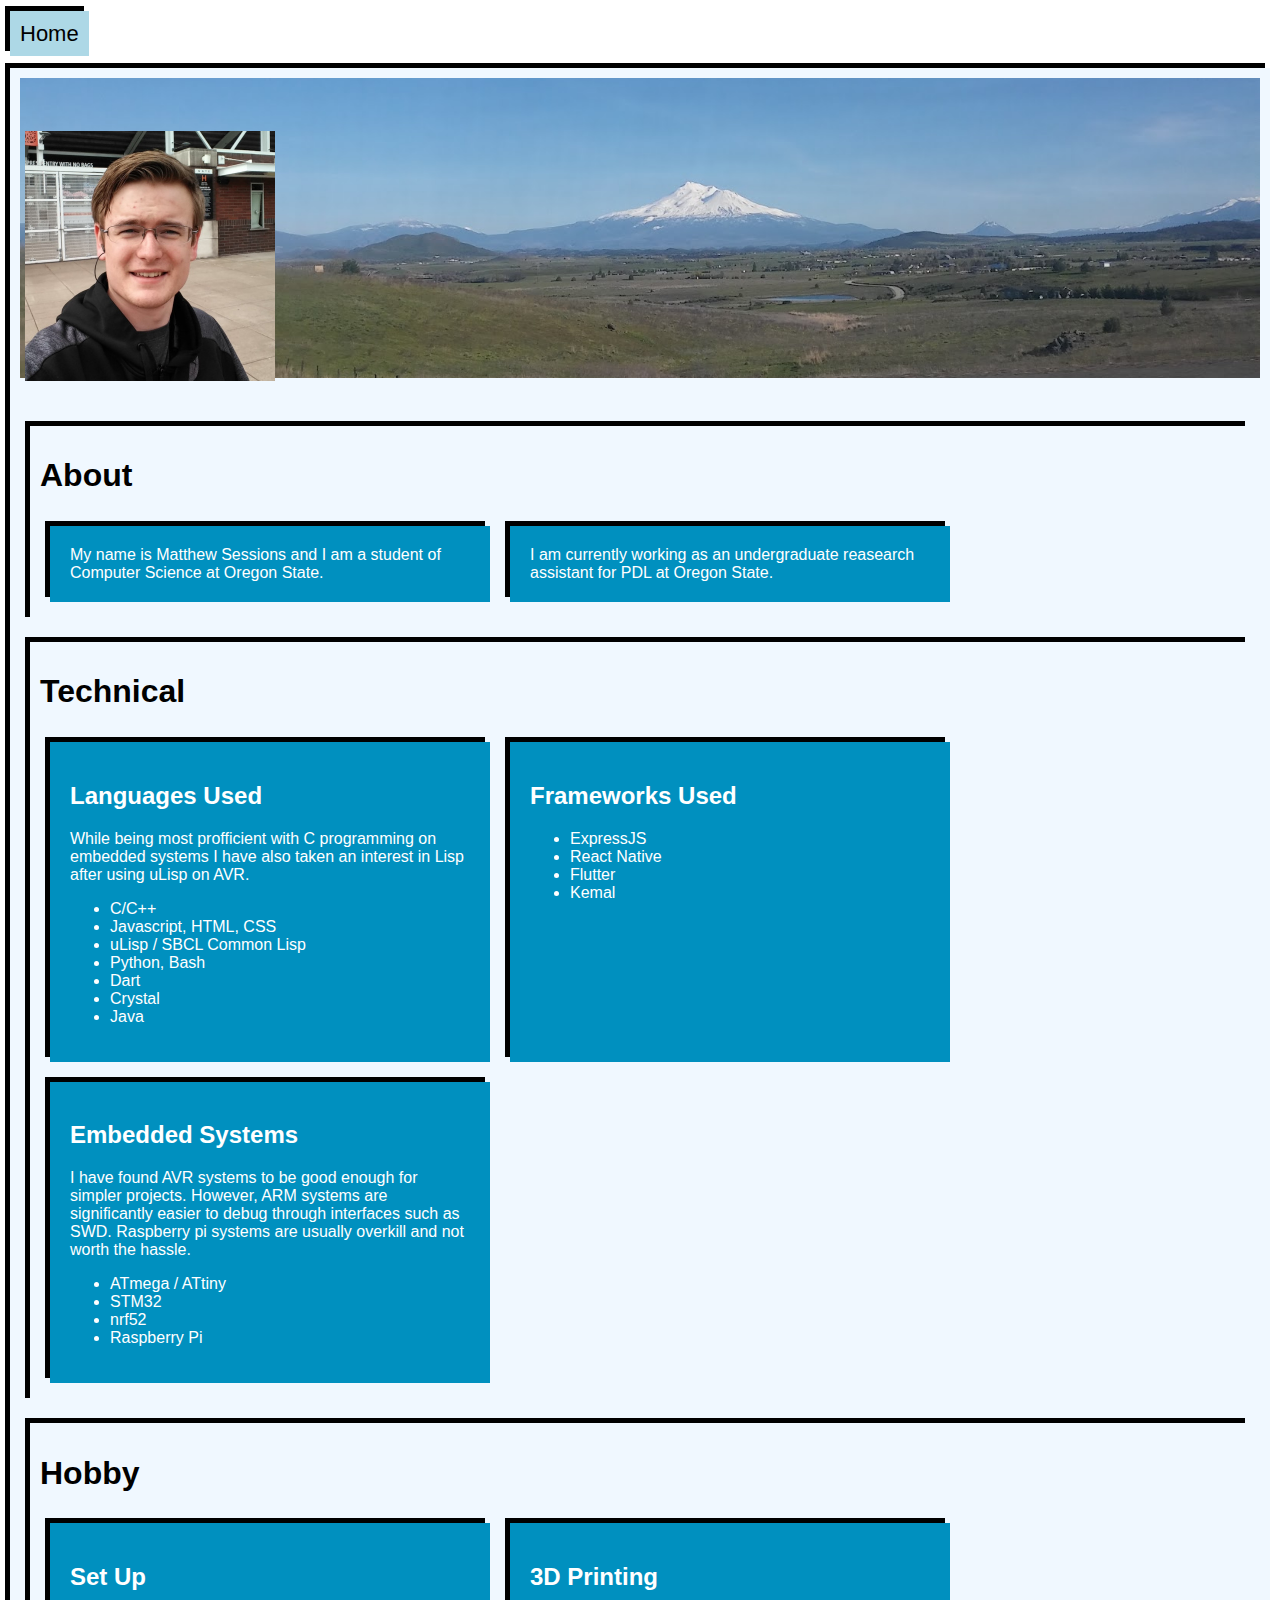
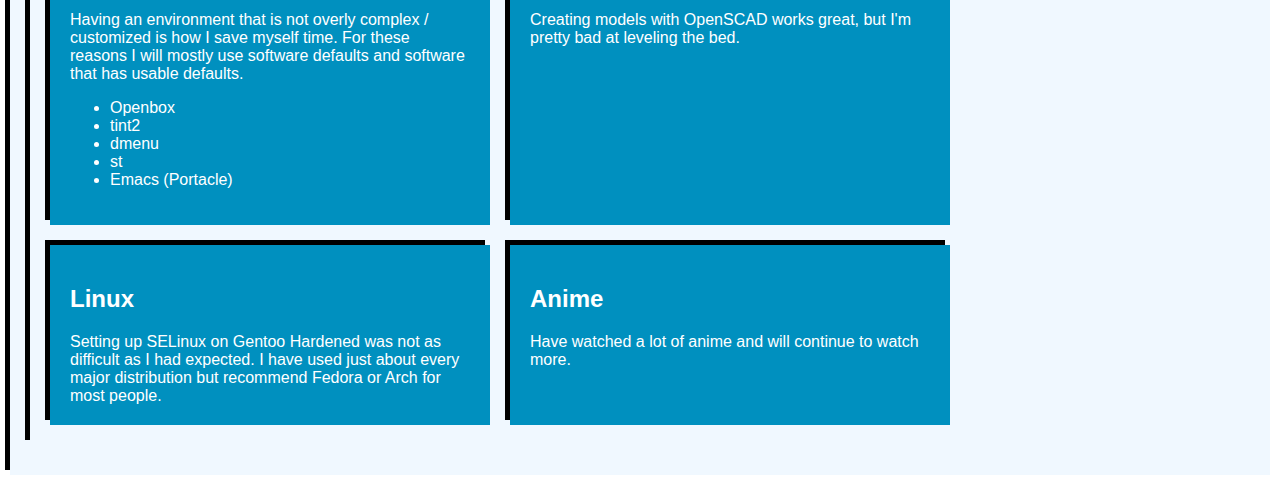
==== index.html @ 2a5531be "Update index.html" ====
<!DOCTYPE html>
<html>
   <head>
   <script src="https://code.jquery.com/jquery-3.5.1.slim.min.js"></script>
   <style src="https://stackpath.bootstrapcdn.com/bootstrap/4.5.2/css/bootstrap.min.css"></style>
   <script src="https://stackpath.bootstrapcdn.com/bootstrap/4.5.2/js/bootstrap.min.js"></script>
   <link rel="stylesheet" href="https://pro.fontawesome.com/releases/v5.10.0/css/all.css" integrity="sha384-AYmEC3Yw5cVb3ZcuHtOA93w35dYTsvhLPVnYs9eStHfGJvOvKxVfELGroGkvsg+p" crossorigin="anonymous"></link>
   <link rel="stylesheet" href="css/main_style.css"></link>

   <meta charset="utf-8"/>

   <title>About</title>
   </head>
   <div class="collapse navbar-collapse" id="navbarNav">
   <ul class="navbar-nav">
   <li class="nav-item active">
  <a class="nav-link" href="Home.html">Home</a>
  </li>
   </ul>
   </div>

   <body style="max-width: 1623px; margin: auto;"> <div class="box-holder-frame">
   <div class="row" style="padding-bottom: 1em">
   <img class="background" src="images/20170331_171154.jpg" alt="Responsive image"></img>
   <img class="overlay rounded-circle img-thumbnail" src="images/sessionm.jpg" alt="Responsive image"></img>
   </div>
   
   <div class="box-holder-frame">
   <h1> About </h1>

   <div class="box-holder">
   <div class="box">
   My name is Matthew Sessions and I am a student of Computer Science at Oregon State.
   </div>

   <div class="box">
   I am currently working as an undergraduate reasearch assistant for PDL at Oregon State.
   </div>
   </div>
   </div>

   <div class="box-holder-frame">
   <h1> Technical </h1>
   <div class="box-holder">

   <div class="box">
  <h2>Languages Used</h2>
  <div>
   While being most profficient with C programming on embedded systems I have also taken
   an interest in Lisp after using uLisp on AVR.
   <ul>
   <li>C/C++</li>
   <li>Javascript, HTML, CSS</li>
   <li>uLisp / SBCL Common Lisp</li>
   <li>Python, Bash</li>
   <li>Dart</li>
   <li>Crystal</li>
   <li>Java</li>
   </ul>
   </div>
  </div>

   <div class="box">
  <h2>Frameworks Used</h2>
  <ul>
   <li>ExpressJS</li>
   <li>React Native</li>
   <li>Flutter</li>
   <li>Kemal</li>
   </ul>
  </div>

   <div class="box">
  <h2>Embedded Systems</h2>
  <div>
   I have found AVR systems to be good enough for
   simpler projects. However, ARM systems are
   significantly easier to debug through interfaces
   such as SWD. Raspberry pi systems are usually overkill
   and not worth the hassle.
   <ul>
   <li> ATmega / ATtiny </li>
   <li> STM32 </li>
   <li> nrf52 </li>
   <li> Raspberry Pi </li>
   </ul>
   </div>
  </div>
   
   </div>
   </div>

   <div class="box-holder-frame">
   <h1> Hobby </h1>
   <div class="box-holder">

   <div class="box">
  <h2>Set Up</h2>
  <div>
   Having an environment that is not overly complex / customized is
   how I save myself time. For these reasons I will mostly use
   software defaults and software that has usable defaults.
   <ul>
   <li>Openbox</li>
   <li>tint2</li>
   <li>dmenu</li>
   <li>st</li>
   <li>Emacs (Portacle) </li>
   </ul>
   </div>
  </div>

   <div class="box">
  <h2>3D Printing</h2>
  <div> Creating models with OpenSCAD works great, but I&#39;m pretty bad at leveling the bed. </div>
  </div>

   <div class="box">
  <h2>Linux</h2>
  <div> Setting up SELinux on Gentoo Hardened was not as difficult as I had expected. I have used just about every major distribution but recommend Fedora or Arch for most people. </div>
  </div>

   <div class="box">
  <h2>Anime</h2>
  <div> Have watched a lot of anime and will continue to watch more. </div>
  </div>
   
   </div>
   </div>
   </div> </body>
   </html>
---- css/main_style.css ----
body{
    font-family: 'Roboto', sans-serif;
    font-weight: 300;
    min-width: 650px;
    margin: 30px;
}
.background {
  max-height: 300px;
  width: 100%;
  object-fit: cover;
}
.overlay {
  position: relative;
  max-height: 250px;
  top: -290px;
  left: 5px;
  margin-bottom: -275px;
}
.nav-item {
  cursor: pointer;
}
.box-holder {
    display: flex;
    flex-direction: row;
    flex-wrap: wrap;
}
.box-holder-frame {
    background-color: aliceblue;
    box-shadow: -5px -5px black;
    margin: 10px;
    margin-bottom: 20px;
    padding: 10px;
}
.box {
    width: 400px;
    background-color: #0090bf;
    color: white;
    font-weight: 400;
    padding: 20px;
    margin: 10px;
    box-shadow: -5px -5px black;
}
.navbar-nav {
    list-style: none;
    padding: 5px;
    margin-left: 5px;
}
.nav-link {
    background-color: lightblue;
    box-shadow: -5px -5px black;
    color: black;
    text-decoration: none;
    height: 100px;
    padding: 10px;
    font-size: 22px;
}
.nav-item {
}
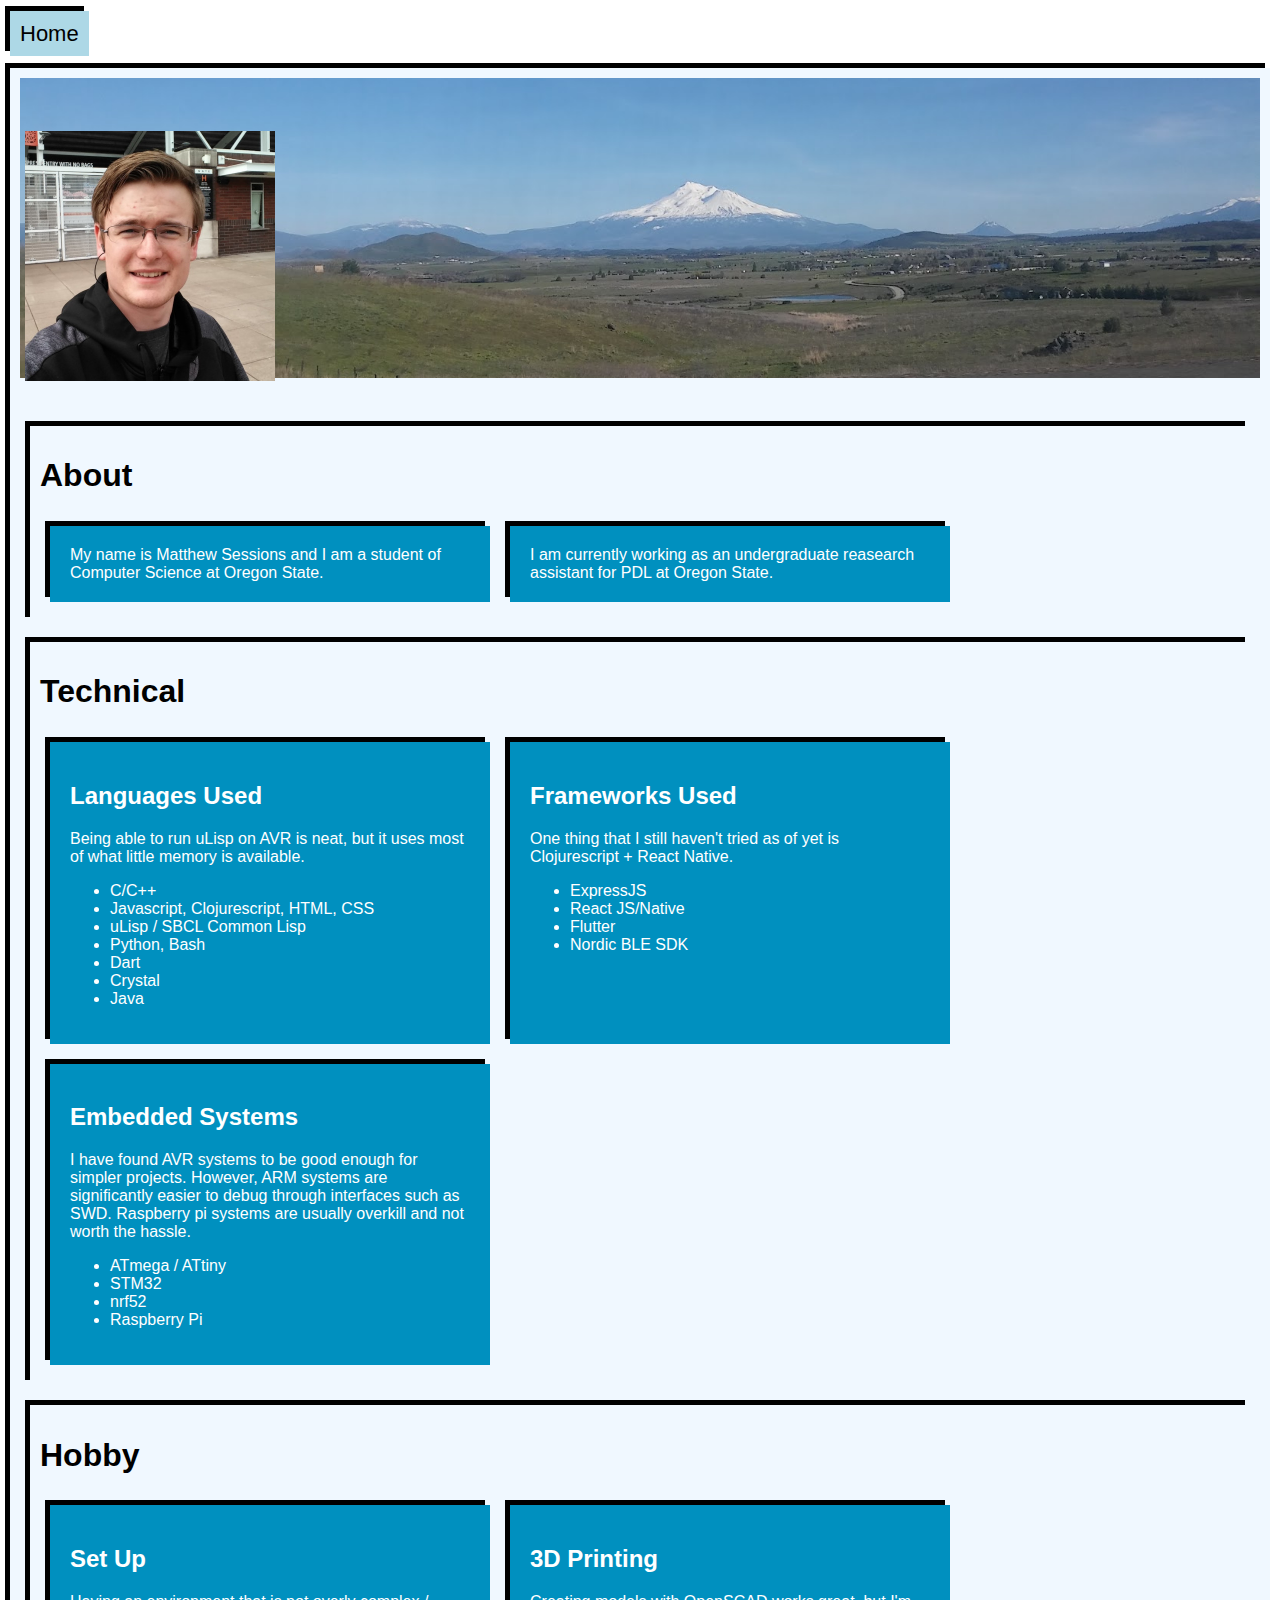
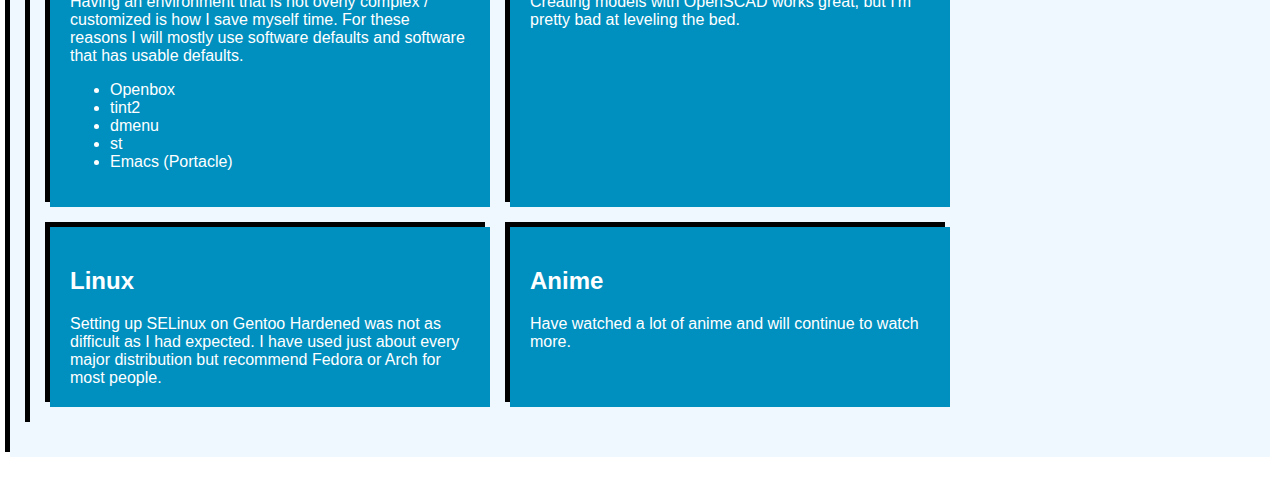
==== commit 8b85e711: "Update index.html" ====
--- a/index.html
+++ b/index.html
@@ -46,11 +46,10 @@
    <div class="box">
   <h2>Languages Used</h2>
   <div>
-   While being most profficient with C programming on embedded systems I have also taken
-   an interest in Lisp after using uLisp on AVR.
+   Being able to run uLisp on AVR is neat, but it uses most of what little memory is available.
    <ul>
    <li>C/C++</li>
-   <li>Javascript, HTML, CSS</li>
+   <li>Javascript, Clojurescript, HTML, CSS</li>
    <li>uLisp / SBCL Common Lisp</li>
    <li>Python, Bash</li>
    <li>Dart</li>
@@ -62,12 +61,15 @@
 
    <div class="box">
   <h2>Frameworks Used</h2>
-  <ul>
+   <div>
+   One thing that I still haven't tried as of yet is Clojurescript + React Native.
+   <ul>
    <li>ExpressJS</li>
-   <li>React Native</li>
+   <li>React JS/Native</li>
    <li>Flutter</li>
-   <li>Kemal</li>
+   <li>Nordic BLE SDK</li>
    </ul>
+   </div>
   </div>
 
    <div class="box">
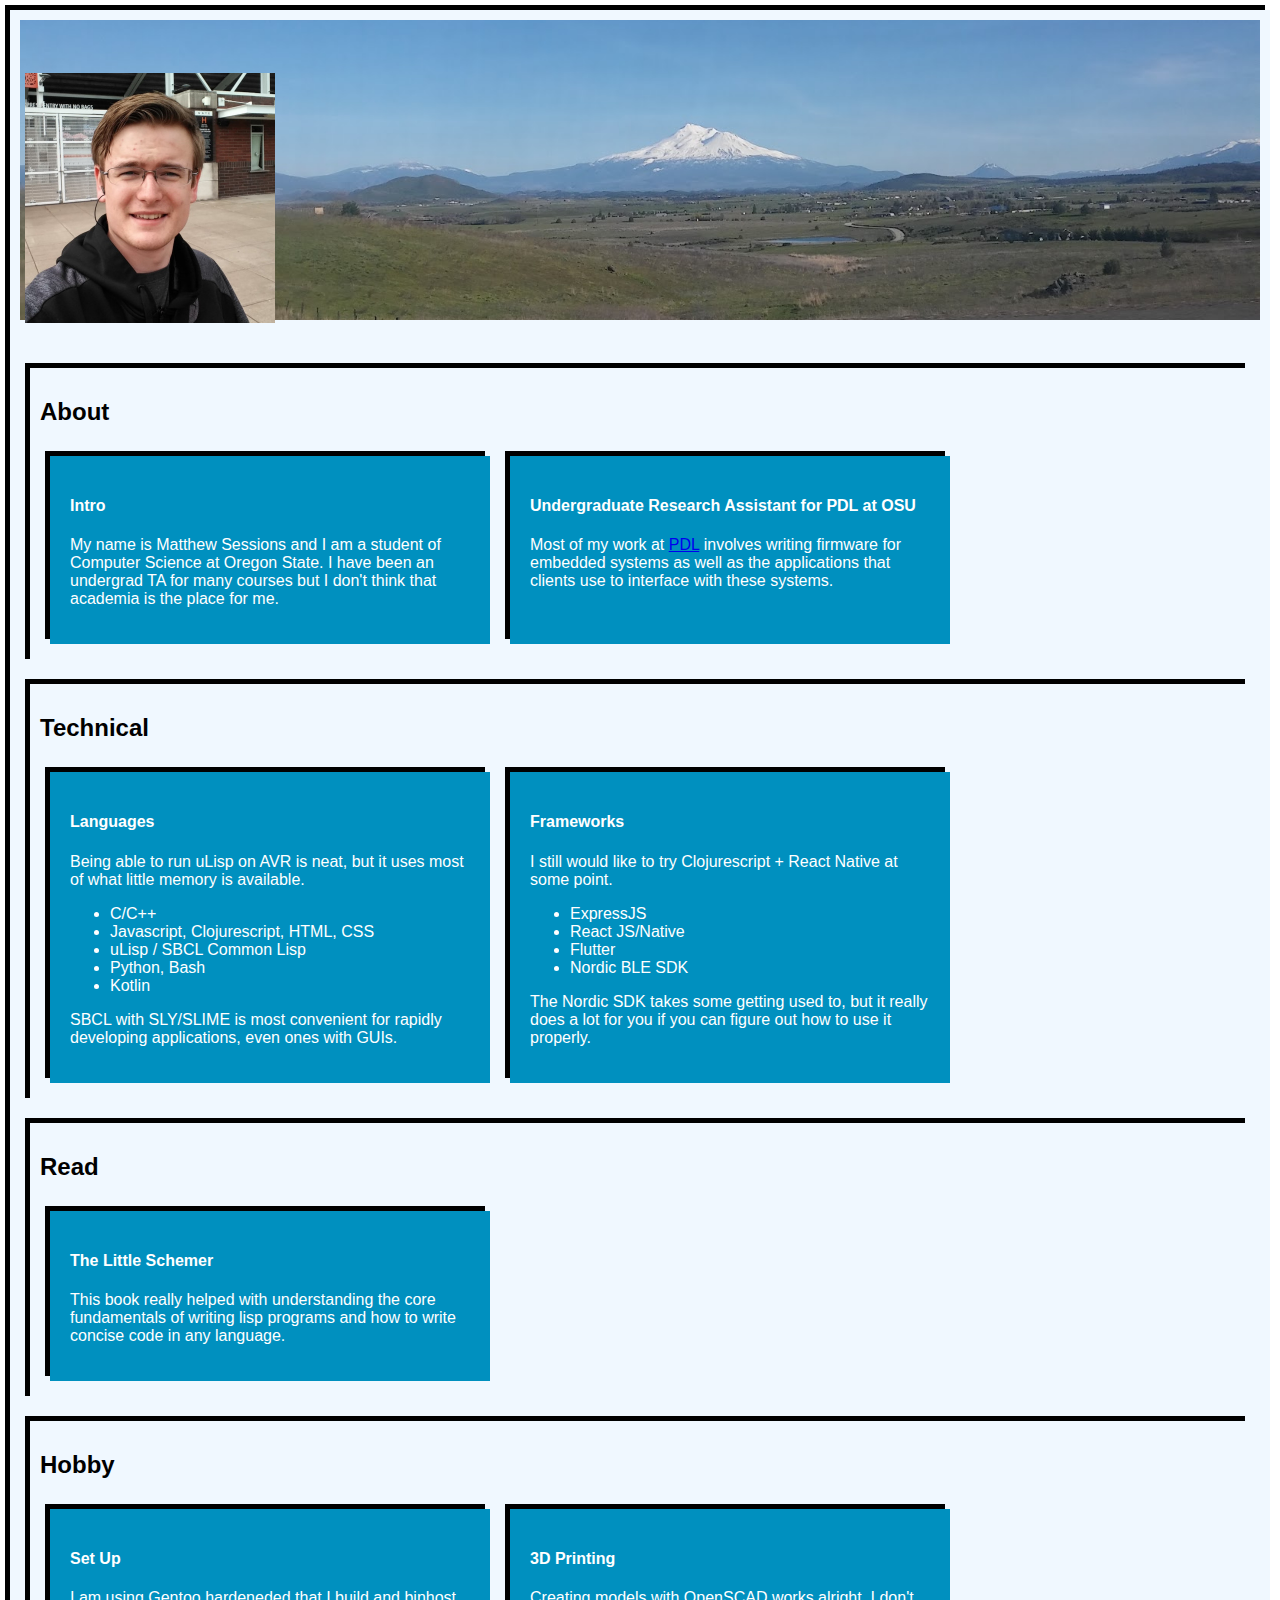
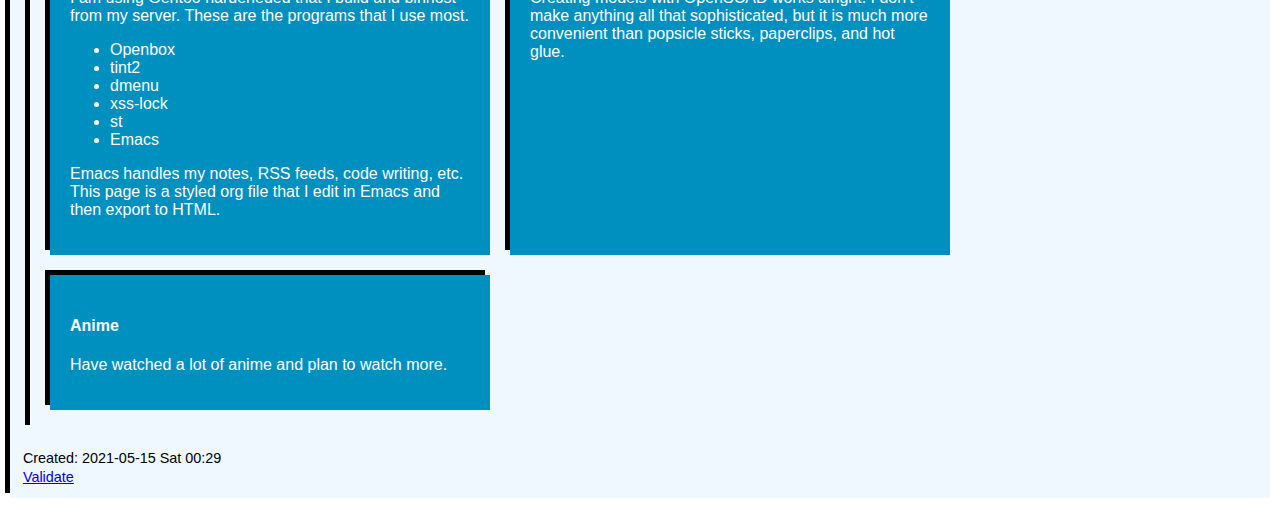
==== commit 792054d6: "port to org-mode" ====
--- a/index.html
+++ b/index.html
@@ -1,133 +1,405 @@
-<!DOCTYPE html>
-<html>
-   <head>
-   <script src="https://code.jquery.com/jquery-3.5.1.slim.min.js"></script>
-   <style src="https://stackpath.bootstrapcdn.com/bootstrap/4.5.2/css/bootstrap.min.css"></style>
-   <script src="https://stackpath.bootstrapcdn.com/bootstrap/4.5.2/js/bootstrap.min.js"></script>
-   <link rel="stylesheet" href="https://pro.fontawesome.com/releases/v5.10.0/css/all.css" integrity="sha384-AYmEC3Yw5cVb3ZcuHtOA93w35dYTsvhLPVnYs9eStHfGJvOvKxVfELGroGkvsg+p" crossorigin="anonymous"></link>
-   <link rel="stylesheet" href="css/main_style.css"></link>
-
-   <meta charset="utf-8"/>
-
-   <title>About</title>
-   </head>
-   <div class="collapse navbar-collapse" id="navbarNav">
-   <ul class="navbar-nav">
-   <li class="nav-item active">
-  <a class="nav-link" href="Home.html">Home</a>
-  </li>
-   </ul>
-   </div>
-
-   <body style="max-width: 1623px; margin: auto;"> <div class="box-holder-frame">
+<?xml version="1.0" encoding="utf-8"?>
+<!DOCTYPE html PUBLIC "-//W3C//DTD XHTML 1.0 Strict//EN"
+"http://www.w3.org/TR/xhtml1/DTD/xhtml1-strict.dtd">
+<html xmlns="http://www.w3.org/1999/xhtml" lang="en" xml:lang="en">
+<head>
+<!-- 2021-05-15 Sat 00:29 -->
+<meta http-equiv="Content-Type" content="text/html;charset=utf-8" />
+<meta name="viewport" content="width=device-width, initial-scale=1" />
+<title>&lrm;</title>
+<meta name="generator" content="Org mode" />
+<style type="text/css">
+ <!--/*--><![CDATA[/*><!--*/
+  .title  { text-align: center;
+             margin-bottom: .2em; }
+  .subtitle { text-align: center;
+              font-size: medium;
+              font-weight: bold;
+              margin-top:0; }
+  .todo   { font-family: monospace; color: red; }
+  .done   { font-family: monospace; color: green; }
+  .priority { font-family: monospace; color: orange; }
+  .tag    { background-color: #eee; font-family: monospace;
+            padding: 2px; font-size: 80%; font-weight: normal; }
+  .timestamp { color: #bebebe; }
+  .timestamp-kwd { color: #5f9ea0; }
+  .org-right  { margin-left: auto; margin-right: 0px;  text-align: right; }
+  .org-left   { margin-left: 0px;  margin-right: auto; text-align: left; }
+  .org-center { margin-left: auto; margin-right: auto; text-align: center; }
+  .underline { text-decoration: underline; }
+  #postamble p, #preamble p { font-size: 90%; margin: .2em; }
+  p.verse { margin-left: 3%; }
+  pre {
+    border: 1px solid #ccc;
+    box-shadow: 3px 3px 3px #eee;
+    padding: 8pt;
+    font-family: monospace;
+    overflow: auto;
+    margin: 1.2em;
+  }
+  pre.src {
+    position: relative;
+    overflow: visible;
+    padding-top: 1.2em;
+  }
+  pre.src:before {
+    display: none;
+    position: absolute;
+    background-color: white;
+    top: -10px;
+    right: 10px;
+    padding: 3px;
+    border: 1px solid black;
+  }
+  pre.src:hover:before { display: inline;}
+  /* Languages per Org manual */
+  pre.src-asymptote:before { content: 'Asymptote'; }
+  pre.src-awk:before { content: 'Awk'; }
+  pre.src-C:before { content: 'C'; }
+  /* pre.src-C++ doesn't work in CSS */
+  pre.src-clojure:before { content: 'Clojure'; }
+  pre.src-css:before { content: 'CSS'; }
+  pre.src-D:before { content: 'D'; }
+  pre.src-ditaa:before { content: 'ditaa'; }
+  pre.src-dot:before { content: 'Graphviz'; }
+  pre.src-calc:before { content: 'Emacs Calc'; }
+  pre.src-emacs-lisp:before { content: 'Emacs Lisp'; }
+  pre.src-fortran:before { content: 'Fortran'; }
+  pre.src-gnuplot:before { content: 'gnuplot'; }
+  pre.src-haskell:before { content: 'Haskell'; }
+  pre.src-hledger:before { content: 'hledger'; }
+  pre.src-java:before { content: 'Java'; }
+  pre.src-js:before { content: 'Javascript'; }
+  pre.src-latex:before { content: 'LaTeX'; }
+  pre.src-ledger:before { content: 'Ledger'; }
+  pre.src-lisp:before { content: 'Lisp'; }
+  pre.src-lilypond:before { content: 'Lilypond'; }
+  pre.src-lua:before { content: 'Lua'; }
+  pre.src-matlab:before { content: 'MATLAB'; }
+  pre.src-mscgen:before { content: 'Mscgen'; }
+  pre.src-ocaml:before { content: 'Objective Caml'; }
+  pre.src-octave:before { content: 'Octave'; }
+  pre.src-org:before { content: 'Org mode'; }
+  pre.src-oz:before { content: 'OZ'; }
+  pre.src-plantuml:before { content: 'Plantuml'; }
+  pre.src-processing:before { content: 'Processing.js'; }
+  pre.src-python:before { content: 'Python'; }
+  pre.src-R:before { content: 'R'; }
+  pre.src-ruby:before { content: 'Ruby'; }
+  pre.src-sass:before { content: 'Sass'; }
+  pre.src-scheme:before { content: 'Scheme'; }
+  pre.src-screen:before { content: 'Gnu Screen'; }
+  pre.src-sed:before { content: 'Sed'; }
+  pre.src-sh:before { content: 'shell'; }
+  pre.src-sql:before { content: 'SQL'; }
+  pre.src-sqlite:before { content: 'SQLite'; }
+  /* additional languages in org.el's org-babel-load-languages alist */
+  pre.src-forth:before { content: 'Forth'; }
+  pre.src-io:before { content: 'IO'; }
+  pre.src-J:before { content: 'J'; }
+  pre.src-makefile:before { content: 'Makefile'; }
+  pre.src-maxima:before { content: 'Maxima'; }
+  pre.src-perl:before { content: 'Perl'; }
+  pre.src-picolisp:before { content: 'Pico Lisp'; }
+  pre.src-scala:before { content: 'Scala'; }
+  pre.src-shell:before { content: 'Shell Script'; }
+  pre.src-ebnf2ps:before { content: 'ebfn2ps'; }
+  /* additional language identifiers per "defun org-babel-execute"
+       in ob-*.el */
+  pre.src-cpp:before  { content: 'C++'; }
+  pre.src-abc:before  { content: 'ABC'; }
+  pre.src-coq:before  { content: 'Coq'; }
+  pre.src-groovy:before  { content: 'Groovy'; }
+  /* additional language identifiers from org-babel-shell-names in
+     ob-shell.el: ob-shell is the only babel language using a lambda to put
+     the execution function name together. */
+  pre.src-bash:before  { content: 'bash'; }
+  pre.src-csh:before  { content: 'csh'; }
+  pre.src-ash:before  { content: 'ash'; }
+  pre.src-dash:before  { content: 'dash'; }
+  pre.src-ksh:before  { content: 'ksh'; }
+  pre.src-mksh:before  { content: 'mksh'; }
+  pre.src-posh:before  { content: 'posh'; }
+  /* Additional Emacs modes also supported by the LaTeX listings package */
+  pre.src-ada:before { content: 'Ada'; }
+  pre.src-asm:before { content: 'Assembler'; }
+  pre.src-caml:before { content: 'Caml'; }
+  pre.src-delphi:before { content: 'Delphi'; }
+  pre.src-html:before { content: 'HTML'; }
+  pre.src-idl:before { content: 'IDL'; }
+  pre.src-mercury:before { content: 'Mercury'; }
+  pre.src-metapost:before { content: 'MetaPost'; }
+  pre.src-modula-2:before { content: 'Modula-2'; }
+  pre.src-pascal:before { content: 'Pascal'; }
+  pre.src-ps:before { content: 'PostScript'; }
+  pre.src-prolog:before { content: 'Prolog'; }
+  pre.src-simula:before { content: 'Simula'; }
+  pre.src-tcl:before { content: 'tcl'; }
+  pre.src-tex:before { content: 'TeX'; }
+  pre.src-plain-tex:before { content: 'Plain TeX'; }
+  pre.src-verilog:before { content: 'Verilog'; }
+  pre.src-vhdl:before { content: 'VHDL'; }
+  pre.src-xml:before { content: 'XML'; }
+  pre.src-nxml:before { content: 'XML'; }
+  /* add a generic configuration mode; LaTeX export needs an additional
+     (add-to-list 'org-latex-listings-langs '(conf " ")) in .emacs */
+  pre.src-conf:before { content: 'Configuration File'; }
+
+  table { border-collapse:collapse; }
+  caption.t-above { caption-side: top; }
+  caption.t-bottom { caption-side: bottom; }
+  td, th { vertical-align:top;  }
+  th.org-right  { text-align: center;  }
+  th.org-left   { text-align: center;   }
+  th.org-center { text-align: center; }
+  td.org-right  { text-align: right;  }
+  td.org-left   { text-align: left;   }
+  td.org-center { text-align: center; }
+  dt { font-weight: bold; }
+  .footpara { display: inline; }
+  .footdef  { margin-bottom: 1em; }
+  .figure { padding: 1em; }
+  .figure p { text-align: center; }
+  .equation-container {
+    display: table;
+    text-align: center;
+    width: 100%;
+  }
+  .equation {
+    vertical-align: middle;
+  }
+  .equation-label {
+    display: table-cell;
+    text-align: right;
+    vertical-align: middle;
+  }
+  .inlinetask {
+    padding: 10px;
+    border: 2px solid gray;
+    margin: 10px;
+    background: #ffffcc;
+  }
+  #org-div-home-and-up
+   { text-align: right; font-size: 70%; white-space: nowrap; }
+  textarea { overflow-x: auto; }
+  .linenr { font-size: smaller }
+  .code-highlighted { background-color: #ffff00; }
+  .org-info-js_info-navigation { border-style: none; }
+  #org-info-js_console-label
+    { font-size: 10px; font-weight: bold; white-space: nowrap; }
+  .org-info-js_search-highlight
+    { background-color: #ffff00; color: #000000; font-weight: bold; }
+  .org-svg { width: 90%; }
+  /*]]>*/-->
+</style>
+<link rel="stylesheet" type="text/css" href="css/main_style.css" />
+<script type="text/javascript">
+/*
+@licstart  The following is the entire license notice for the
+JavaScript code in this tag.
+
+Copyright (C) 2012-2020 Free Software Foundation, Inc.
+
+The JavaScript code in this tag is free software: you can
+redistribute it and/or modify it under the terms of the GNU
+General Public License (GNU GPL) as published by the Free Software
+Foundation, either version 3 of the License, or (at your option)
+any later version.  The code is distributed WITHOUT ANY WARRANTY;
+without even the implied warranty of MERCHANTABILITY or FITNESS
+FOR A PARTICULAR PURPOSE.  See the GNU GPL for more details.
+
+As additional permission under GNU GPL version 3 section 7, you
+may distribute non-source (e.g., minimized or compacted) forms of
+that code without the copy of the GNU GPL normally required by
+section 4, provided you include this license notice and a URL
+through which recipients can access the Corresponding Source.
+
+
+@licend  The above is the entire license notice
+for the JavaScript code in this tag.
+*/
+<!--/*--><![CDATA[/*><!--*/
+ function CodeHighlightOn(elem, id)
+ {
+   var target = document.getElementById(id);
+   if(null != target) {
+     elem.cacheClassElem = elem.className;
+     elem.cacheClassTarget = target.className;
+     target.className = "code-highlighted";
+     elem.className   = "code-highlighted";
+   }
+ }
+ function CodeHighlightOff(elem, id)
+ {
+   var target = document.getElementById(id);
+   if(elem.cacheClassElem)
+     elem.className = elem.cacheClassElem;
+   if(elem.cacheClassTarget)
+     target.className = elem.cacheClassTarget;
+ }
+/*]]>*///-->
+</script>
+</head>
+<body>
+<div id="content">
+<div class="outline-2">
+   <body style="max-width: 1500px; margin: auto;"> <div class="box-holder-frame">
    <div class="row" style="padding-bottom: 1em">
    <img class="background" src="images/20170331_171154.jpg" alt="Responsive image"></img>
    <img class="overlay rounded-circle img-thumbnail" src="images/sessionm.jpg" alt="Responsive image"></img>
    </div>
-   
-   <div class="box-holder-frame">
-   <h1> About </h1>
-
-   <div class="box-holder">
-   <div class="box">
-   My name is Matthew Sessions and I am a student of Computer Science at Oregon State.
-   </div>
-
-   <div class="box">
-   I am currently working as an undergraduate reasearch assistant for PDL at Oregon State.
-   </div>
-   </div>
-   </div>
-
-   <div class="box-holder-frame">
-   <h1> Technical </h1>
-   <div class="box-holder">
-
-   <div class="box">
-  <h2>Languages Used</h2>
-  <div>
-   Being able to run uLisp on AVR is neat, but it uses most of what little memory is available.
-   <ul>
-   <li>C/C++</li>
-   <li>Javascript, Clojurescript, HTML, CSS</li>
-   <li>uLisp / SBCL Common Lisp</li>
-   <li>Python, Bash</li>
-   <li>Dart</li>
-   <li>Crystal</li>
-   <li>Java</li>
-   </ul>
-   </div>
-  </div>
-
-   <div class="box">
-  <h2>Frameworks Used</h2>
-   <div>
-   One thing that I still haven't tried as of yet is Clojurescript + React Native.
-   <ul>
-   <li>ExpressJS</li>
-   <li>React JS/Native</li>
-   <li>Flutter</li>
-   <li>Nordic BLE SDK</li>
-   </ul>
-   </div>
-  </div>
-
-   <div class="box">
-  <h2>Embedded Systems</h2>
-  <div>
-   I have found AVR systems to be good enough for
-   simpler projects. However, ARM systems are
-   significantly easier to debug through interfaces
-   such as SWD. Raspberry pi systems are usually overkill
-   and not worth the hassle.
-   <ul>
-   <li> ATmega / ATtiny </li>
-   <li> STM32 </li>
-   <li> nrf52 </li>
-   <li> Raspberry Pi </li>
-   </ul>
-   </div>
-  </div>
-   
-   </div>
-   </div>
-
-   <div class="box-holder-frame">
-   <h1> Hobby </h1>
-   <div class="box-holder">
-
-   <div class="box">
-  <h2>Set Up</h2>
-  <div>
-   Having an environment that is not overly complex / customized is
-   how I save myself time. For these reasons I will mostly use
-   software defaults and software that has usable defaults.
-   <ul>
-   <li>Openbox</li>
-   <li>tint2</li>
-   <li>dmenu</li>
-   <li>st</li>
-   <li>Emacs (Portacle) </li>
-   </ul>
-   </div>
-  </div>
-
-   <div class="box">
-  <h2>3D Printing</h2>
-  <div> Creating models with OpenSCAD works great, but I&#39;m pretty bad at leveling the bed. </div>
-  </div>
-
-   <div class="box">
-  <h2>Linux</h2>
-  <div> Setting up SELinux on Gentoo Hardened was not as difficult as I had expected. I have used just about every major distribution but recommend Fedora or Arch for most people. </div>
-  </div>
-
-   <div class="box">
-  <h2>Anime</h2>
-  <div> Have watched a lot of anime and will continue to watch more. </div>
-  </div>
-   
-   </div>
-   </div>
-   </div> </body>
-   </html>
+
+<div id="outline-container-org14adf29" class="outline-2">
+<h2 id="org14adf29">About</h2>
+<div class="outline-text-2" id="text-org14adf29">
+</div>
+<div id="outline-container-org7e754fe" class="outline-3">
+<h3 id="org7e754fe"></h3>
+<div class="outline-text-3" id="text-org7e754fe">
+</div>
+<div id="outline-container-org90626c8" class="outline-4">
+<h4 id="org90626c8">Intro</h4>
+<div class="outline-text-4" id="text-org90626c8">
+<p>
+My name is Matthew Sessions and I am a student of Computer Science at Oregon State. I have
+been an undergrad TA for many courses but I don't think that academia is the place for me.
+</p>
+</div>
+</div>
+
+<div id="outline-container-org5448165" class="outline-4">
+<h4 id="org5448165">Undergraduate Research Assistant for PDL at OSU</h4>
+<div class="outline-text-4" id="text-org5448165">
+<p>
+Most of my work at <a href="https://research.engr.oregonstate.edu/protodevlab/prototype-development-laboratory">PDL</a> involves writing firmware for embedded systems as well as the 
+applications that clients use to interface with these systems.
+</p>
+</div>
+</div>
+</div>
+</div>
+
+<div id="outline-container-orgc014fa4" class="outline-2">
+<h2 id="orgc014fa4">Technical</h2>
+<div class="outline-text-2" id="text-orgc014fa4">
+</div>
+<div id="outline-container-orgdc207ca" class="outline-3">
+<h3 id="orgdc207ca"></h3>
+<div class="outline-text-3" id="text-orgdc207ca">
+</div>
+<div id="outline-container-orgaf75514" class="outline-4">
+<h4 id="orgaf75514">Languages</h4>
+<div class="outline-text-4" id="text-orgaf75514">
+<p>
+Being able to run uLisp on AVR is neat, but it uses most of what little memory is available.
+</p>
+<ul class="org-ul">
+<li>C/C++</li>
+<li>Javascript, Clojurescript, HTML, CSS</li>
+<li>uLisp / SBCL Common Lisp</li>
+<li>Python, Bash</li>
+<li>Kotlin</li>
+</ul>
+<p>
+SBCL with SLY/SLIME is most convenient for rapidly developing applications, even ones with GUIs.
+</p>
+</div>
+</div>
+
+<div id="outline-container-org323cd68" class="outline-4">
+<h4 id="org323cd68">Frameworks</h4>
+<div class="outline-text-4" id="text-org323cd68">
+<p>
+I still would like to try Clojurescript + React Native at some point.
+</p>
+<ul class="org-ul">
+<li>ExpressJS</li>
+<li>React JS/Native</li>
+<li>Flutter</li>
+<li>Nordic BLE SDK</li>
+</ul>
+<p>
+The Nordic SDK takes some getting used to, but it really does a lot for you if you can
+figure out how to use it properly.
+</p>
+</div>
+</div>
+</div>
+</div>
+
+<div id="outline-container-org2071b8a" class="outline-2">
+<h2 id="org2071b8a">Read</h2>
+<div class="outline-text-2" id="text-org2071b8a">
+</div>
+<div id="outline-container-org8a44ef0" class="outline-3">
+<h3 id="org8a44ef0"></h3>
+<div class="outline-text-3" id="text-org8a44ef0">
+</div>
+<div id="outline-container-orgabf8e0f" class="outline-4">
+<h4 id="orgabf8e0f">The Little Schemer</h4>
+<div class="outline-text-4" id="text-orgabf8e0f">
+<p>
+This book really helped with understanding the core fundamentals of writing lisp programs and how
+to write concise code in any language.
+</p>
+</div>
+</div>
+</div>
+</div>
+
+<div id="outline-container-orgcf7927a" class="outline-2">
+<h2 id="orgcf7927a">Hobby</h2>
+<div class="outline-text-2" id="text-orgcf7927a">
+</div>
+<div id="outline-container-org7b42e41" class="outline-3">
+<h3 id="org7b42e41"></h3>
+<div class="outline-text-3" id="text-org7b42e41">
+</div>
+<div id="outline-container-org246ed3d" class="outline-4">
+<h4 id="org246ed3d">Set Up</h4>
+<div class="outline-text-4" id="text-org246ed3d">
+<p>
+I am using Gentoo hardeneded that I build and binhost from my server. These are the programs that I use most.
+</p>
+<ul class="org-ul">
+<li>Openbox</li>
+<li>tint2</li>
+<li>dmenu</li>
+<li>xss-lock</li>
+<li>st</li>
+<li>Emacs</li>
+</ul>
+<p>
+Emacs handles my notes, RSS feeds, code writing, etc. This page is a styled org file
+that I edit in Emacs and then export to HTML.
+</p>
+</div>
+</div>
+
+<div id="outline-container-org88a281f" class="outline-4">
+<h4 id="org88a281f">3D Printing</h4>
+<div class="outline-text-4" id="text-org88a281f">
+<p>
+Creating models with OpenSCAD works alright. I don't make anything all that sophisticated,
+but it is much more convenient than popsicle sticks, paperclips, and hot glue. 
+</p>
+</div>
+</div>
+
+<div id="outline-container-org566e4e5" class="outline-4">
+<h4 id="org566e4e5">Anime</h4>
+<div class="outline-text-4" id="text-org566e4e5">
+<p>
+Have watched a lot of anime and plan to watch more.
+</p>
+</div>
+</div>
+</div>
+</div>
+</div>
+<div id="postamble" class="status">
+<p class="date">Created: 2021-05-15 Sat 00:29</p>
+<p class="validation"><a href="http://validator.w3.org/check?uri=referer">Validate</a></p>
+</div>
+</body>
+</html>
--- a/css/main_style.css
+++ b/css/main_style.css
@@ -1,8 +1,8 @@
-body{
+body {
     font-family: 'Roboto', sans-serif;
     font-weight: 300;
     min-width: 650px;
-    margin: 30px;
+				margin: auto;
 }
 .background {
   max-height: 300px;
@@ -16,22 +16,19 @@
   left: 5px;
   margin-bottom: -275px;
 }
-.nav-item {
-  cursor: pointer;
-}
-.box-holder {
+.outline-3 {
     display: flex;
     flex-direction: row;
     flex-wrap: wrap;
 }
-.box-holder-frame {
+.outline-2 {
     background-color: aliceblue;
     box-shadow: -5px -5px black;
     margin: 10px;
     margin-bottom: 20px;
     padding: 10px;
 }
-.box {
+.outline-4 {
     width: 400px;
     background-color: #0090bf;
     color: white;
@@ -45,6 +42,9 @@
     padding: 5px;
     margin-left: 5px;
 }
+.nav-item {
+  cursor: pointer;
+}
 .nav-link {
     background-color: lightblue;
     box-shadow: -5px -5px black;
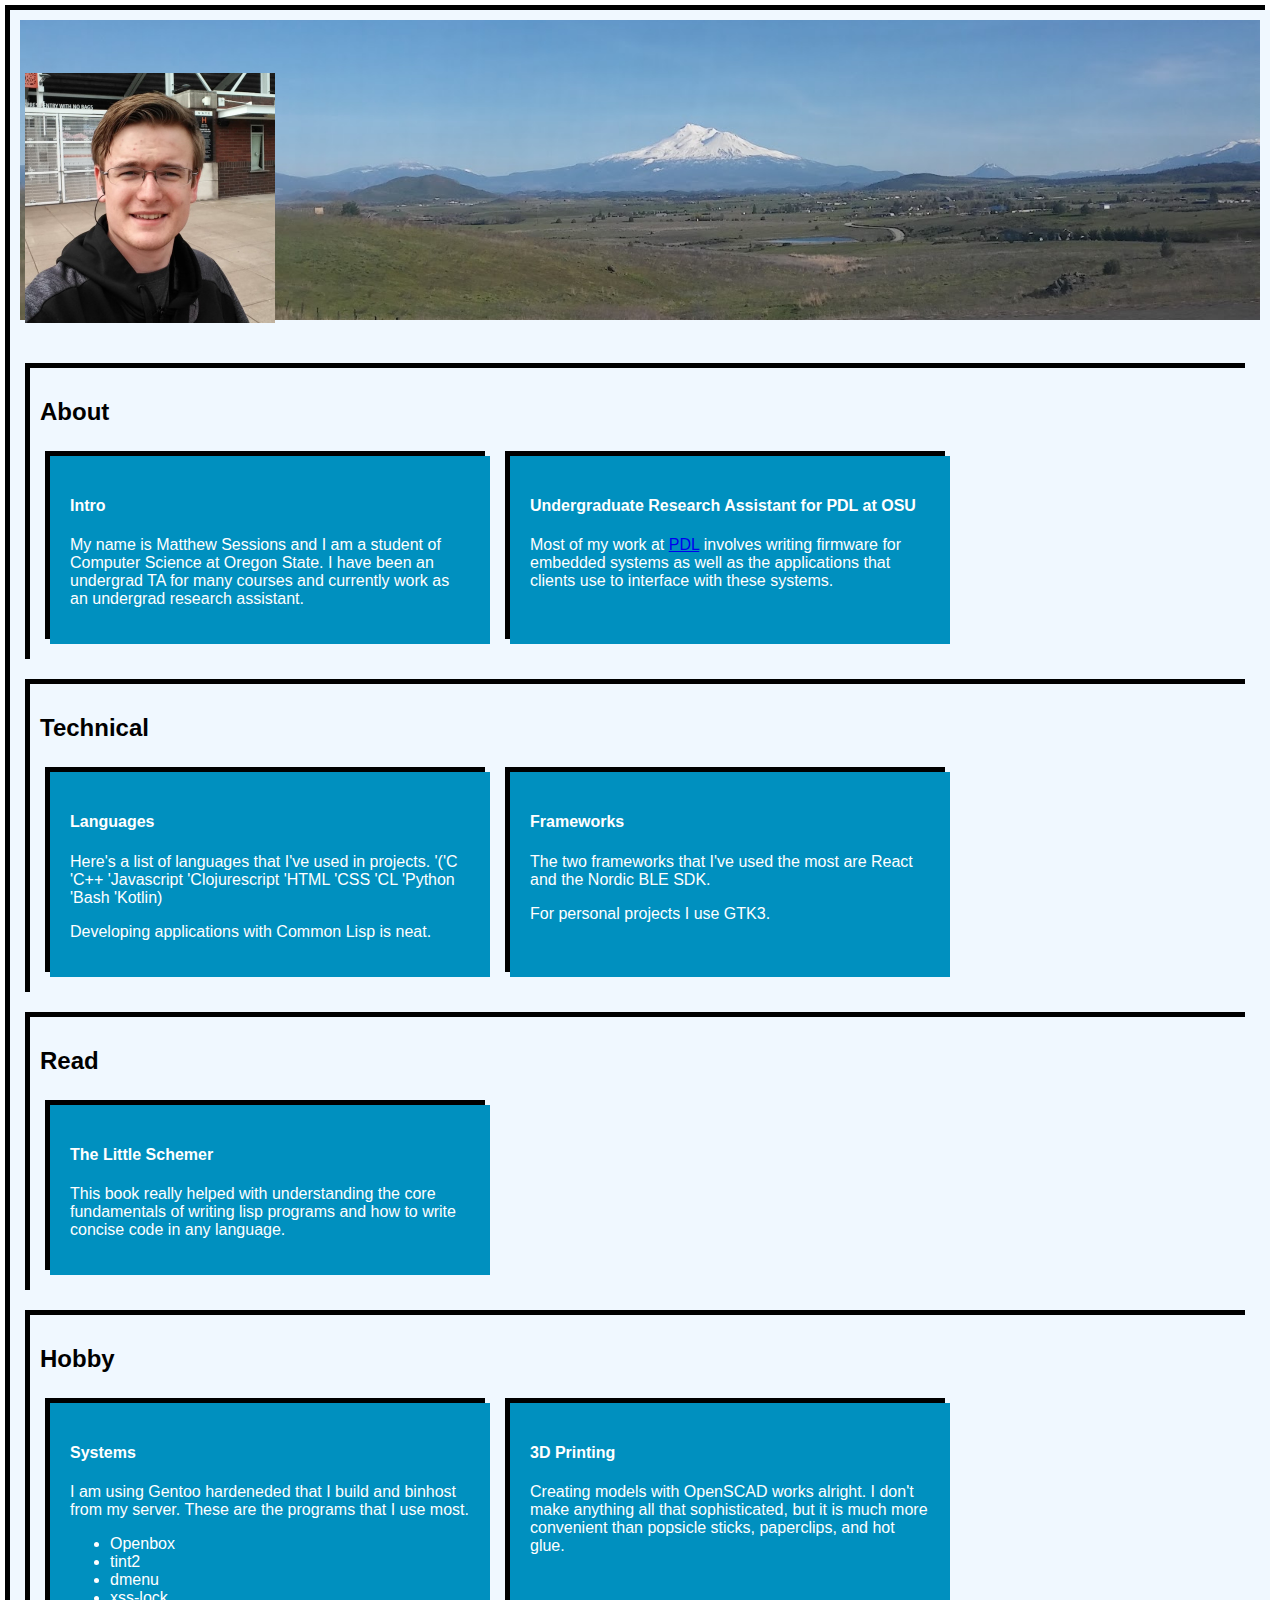
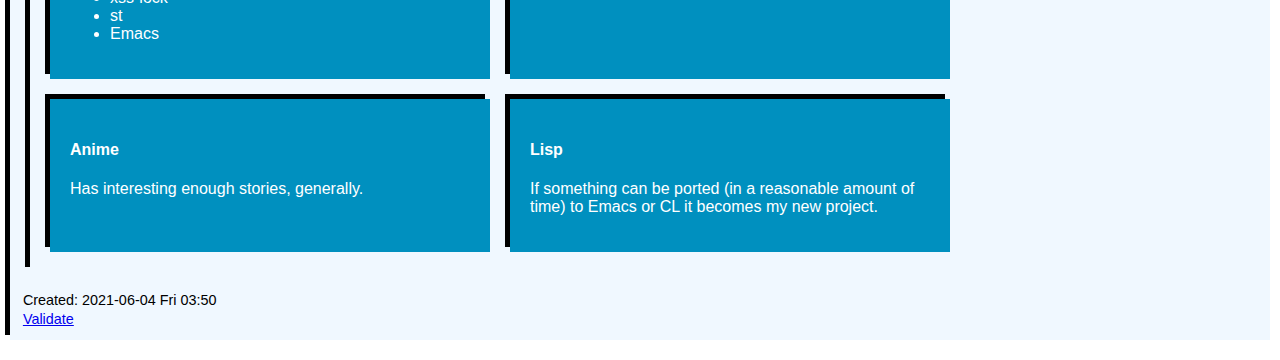
==== commit 7484164b: "update" ====
--- a/index.html
+++ b/index.html
@@ -3,7 +3,7 @@
 "http://www.w3.org/TR/xhtml1/DTD/xhtml1-strict.dtd">
 <html xmlns="http://www.w3.org/1999/xhtml" lang="en" xml:lang="en">
 <head>
-<!-- 2021-05-15 Sat 00:29 -->
+<!-- 2021-06-04 Fri 03:50 -->
 <meta http-equiv="Content-Type" content="text/html;charset=utf-8" />
 <meta name="viewport" content="width=device-width, initial-scale=1" />
 <title>&lrm;</title>
@@ -249,27 +249,27 @@
    <img class="overlay rounded-circle img-thumbnail" src="images/sessionm.jpg" alt="Responsive image"></img>
    </div>
 
-<div id="outline-container-org14adf29" class="outline-2">
-<h2 id="org14adf29">About</h2>
-<div class="outline-text-2" id="text-org14adf29">
-</div>
-<div id="outline-container-org7e754fe" class="outline-3">
-<h3 id="org7e754fe"></h3>
-<div class="outline-text-3" id="text-org7e754fe">
-</div>
-<div id="outline-container-org90626c8" class="outline-4">
-<h4 id="org90626c8">Intro</h4>
-<div class="outline-text-4" id="text-org90626c8">
+<div id="outline-container-org6619876" class="outline-2">
+<h2 id="org6619876">About</h2>
+<div class="outline-text-2" id="text-org6619876">
+</div>
+<div id="outline-container-org41fed5c" class="outline-3">
+<h3 id="org41fed5c"></h3>
+<div class="outline-text-3" id="text-org41fed5c">
+</div>
+<div id="outline-container-orgd4f08c8" class="outline-4">
+<h4 id="orgd4f08c8">Intro</h4>
+<div class="outline-text-4" id="text-orgd4f08c8">
 <p>
 My name is Matthew Sessions and I am a student of Computer Science at Oregon State. I have
-been an undergrad TA for many courses but I don't think that academia is the place for me.
-</p>
-</div>
-</div>
-
-<div id="outline-container-org5448165" class="outline-4">
-<h4 id="org5448165">Undergraduate Research Assistant for PDL at OSU</h4>
-<div class="outline-text-4" id="text-org5448165">
+been an undergrad TA for many courses and currently work as an undergrad research assistant.
+</p>
+</div>
+</div>
+
+<div id="outline-container-org140d282" class="outline-4">
+<h4 id="org140d282">Undergraduate Research Assistant for PDL at OSU</h4>
+<div class="outline-text-4" id="text-org140d282">
 <p>
 Most of my work at <a href="https://research.engr.oregonstate.edu/protodevlab/prototype-development-laboratory">PDL</a> involves writing firmware for embedded systems as well as the 
 applications that clients use to interface with these systems.
@@ -279,65 +279,54 @@
 </div>
 </div>
 
-<div id="outline-container-orgc014fa4" class="outline-2">
-<h2 id="orgc014fa4">Technical</h2>
-<div class="outline-text-2" id="text-orgc014fa4">
-</div>
-<div id="outline-container-orgdc207ca" class="outline-3">
-<h3 id="orgdc207ca"></h3>
-<div class="outline-text-3" id="text-orgdc207ca">
-</div>
-<div id="outline-container-orgaf75514" class="outline-4">
-<h4 id="orgaf75514">Languages</h4>
-<div class="outline-text-4" id="text-orgaf75514">
-<p>
-Being able to run uLisp on AVR is neat, but it uses most of what little memory is available.
-</p>
-<ul class="org-ul">
-<li>C/C++</li>
-<li>Javascript, Clojurescript, HTML, CSS</li>
-<li>uLisp / SBCL Common Lisp</li>
-<li>Python, Bash</li>
-<li>Kotlin</li>
-</ul>
-<p>
-SBCL with SLY/SLIME is most convenient for rapidly developing applications, even ones with GUIs.
-</p>
-</div>
-</div>
-
-<div id="outline-container-org323cd68" class="outline-4">
-<h4 id="org323cd68">Frameworks</h4>
-<div class="outline-text-4" id="text-org323cd68">
-<p>
-I still would like to try Clojurescript + React Native at some point.
-</p>
-<ul class="org-ul">
-<li>ExpressJS</li>
-<li>React JS/Native</li>
-<li>Flutter</li>
-<li>Nordic BLE SDK</li>
-</ul>
-<p>
-The Nordic SDK takes some getting used to, but it really does a lot for you if you can
-figure out how to use it properly.
-</p>
-</div>
-</div>
-</div>
-</div>
-
-<div id="outline-container-org2071b8a" class="outline-2">
-<h2 id="org2071b8a">Read</h2>
-<div class="outline-text-2" id="text-org2071b8a">
-</div>
-<div id="outline-container-org8a44ef0" class="outline-3">
-<h3 id="org8a44ef0"></h3>
-<div class="outline-text-3" id="text-org8a44ef0">
-</div>
-<div id="outline-container-orgabf8e0f" class="outline-4">
-<h4 id="orgabf8e0f">The Little Schemer</h4>
-<div class="outline-text-4" id="text-orgabf8e0f">
+<div id="outline-container-org33741ea" class="outline-2">
+<h2 id="org33741ea">Technical</h2>
+<div class="outline-text-2" id="text-org33741ea">
+</div>
+<div id="outline-container-orgcfdc87d" class="outline-3">
+<h3 id="orgcfdc87d"></h3>
+<div class="outline-text-3" id="text-orgcfdc87d">
+</div>
+<div id="outline-container-org0f32530" class="outline-4">
+<h4 id="org0f32530">Languages</h4>
+<div class="outline-text-4" id="text-org0f32530">
+<p>
+Here's a list of languages that I've used in projects.
+'('C 'C++ 'Javascript 'Clojurescript 'HTML 'CSS 'CL 'Python 'Bash 'Kotlin)
+</p>
+
+<p>
+Developing applications with Common Lisp is neat.
+</p>
+</div>
+</div>
+
+<div id="outline-container-org69d75cd" class="outline-4">
+<h4 id="org69d75cd">Frameworks</h4>
+<div class="outline-text-4" id="text-org69d75cd">
+<p>
+The two frameworks that I've used the most are React and the Nordic BLE SDK.
+</p>
+
+<p>
+For personal projects I use GTK3.
+</p>
+</div>
+</div>
+</div>
+</div>
+
+<div id="outline-container-orgf2928e3" class="outline-2">
+<h2 id="orgf2928e3">Read</h2>
+<div class="outline-text-2" id="text-orgf2928e3">
+</div>
+<div id="outline-container-org5a7fa53" class="outline-3">
+<h3 id="org5a7fa53"></h3>
+<div class="outline-text-3" id="text-org5a7fa53">
+</div>
+<div id="outline-container-org7d6be13" class="outline-4">
+<h4 id="org7d6be13">The Little Schemer</h4>
+<div class="outline-text-4" id="text-org7d6be13">
 <p>
 This book really helped with understanding the core fundamentals of writing lisp programs and how
 to write concise code in any language.
@@ -347,17 +336,17 @@
 </div>
 </div>
 
-<div id="outline-container-orgcf7927a" class="outline-2">
-<h2 id="orgcf7927a">Hobby</h2>
-<div class="outline-text-2" id="text-orgcf7927a">
-</div>
-<div id="outline-container-org7b42e41" class="outline-3">
-<h3 id="org7b42e41"></h3>
-<div class="outline-text-3" id="text-org7b42e41">
-</div>
-<div id="outline-container-org246ed3d" class="outline-4">
-<h4 id="org246ed3d">Set Up</h4>
-<div class="outline-text-4" id="text-org246ed3d">
+<div id="outline-container-org2c992b1" class="outline-2">
+<h2 id="org2c992b1">Hobby</h2>
+<div class="outline-text-2" id="text-org2c992b1">
+</div>
+<div id="outline-container-orgcfddef4" class="outline-3">
+<h3 id="orgcfddef4"></h3>
+<div class="outline-text-3" id="text-orgcfddef4">
+</div>
+<div id="outline-container-org5979f4d" class="outline-4">
+<h4 id="org5979f4d">Systems</h4>
+<div class="outline-text-4" id="text-org5979f4d">
 <p>
 I am using Gentoo hardeneded that I build and binhost from my server. These are the programs that I use most.
 </p>
@@ -369,16 +358,12 @@
 <li>st</li>
 <li>Emacs</li>
 </ul>
-<p>
-Emacs handles my notes, RSS feeds, code writing, etc. This page is a styled org file
-that I edit in Emacs and then export to HTML.
-</p>
-</div>
-</div>
-
-<div id="outline-container-org88a281f" class="outline-4">
-<h4 id="org88a281f">3D Printing</h4>
-<div class="outline-text-4" id="text-org88a281f">
+</div>
+</div>
+
+<div id="outline-container-orge527318" class="outline-4">
+<h4 id="orge527318">3D Printing</h4>
+<div class="outline-text-4" id="text-orge527318">
 <p>
 Creating models with OpenSCAD works alright. I don't make anything all that sophisticated,
 but it is much more convenient than popsicle sticks, paperclips, and hot glue. 
@@ -386,11 +371,21 @@
 </div>
 </div>
 
-<div id="outline-container-org566e4e5" class="outline-4">
-<h4 id="org566e4e5">Anime</h4>
-<div class="outline-text-4" id="text-org566e4e5">
-<p>
-Have watched a lot of anime and plan to watch more.
+<div id="outline-container-org64d7703" class="outline-4">
+<h4 id="org64d7703">Anime</h4>
+<div class="outline-text-4" id="text-org64d7703">
+<p>
+Has interesting enough stories, generally.
+</p>
+</div>
+</div>
+
+<div id="outline-container-orgf66ce0e" class="outline-4">
+<h4 id="orgf66ce0e">Lisp</h4>
+<div class="outline-text-4" id="text-orgf66ce0e">
+<p>
+If something can be ported (in a reasonable amount of time) to Emacs or CL it becomes my new
+project.
 </p>
 </div>
 </div>
@@ -398,7 +393,7 @@
 </div>
 </div>
 <div id="postamble" class="status">
-<p class="date">Created: 2021-05-15 Sat 00:29</p>
+<p class="date">Created: 2021-06-04 Fri 03:50</p>
 <p class="validation"><a href="http://validator.w3.org/check?uri=referer">Validate</a></p>
 </div>
 </body>
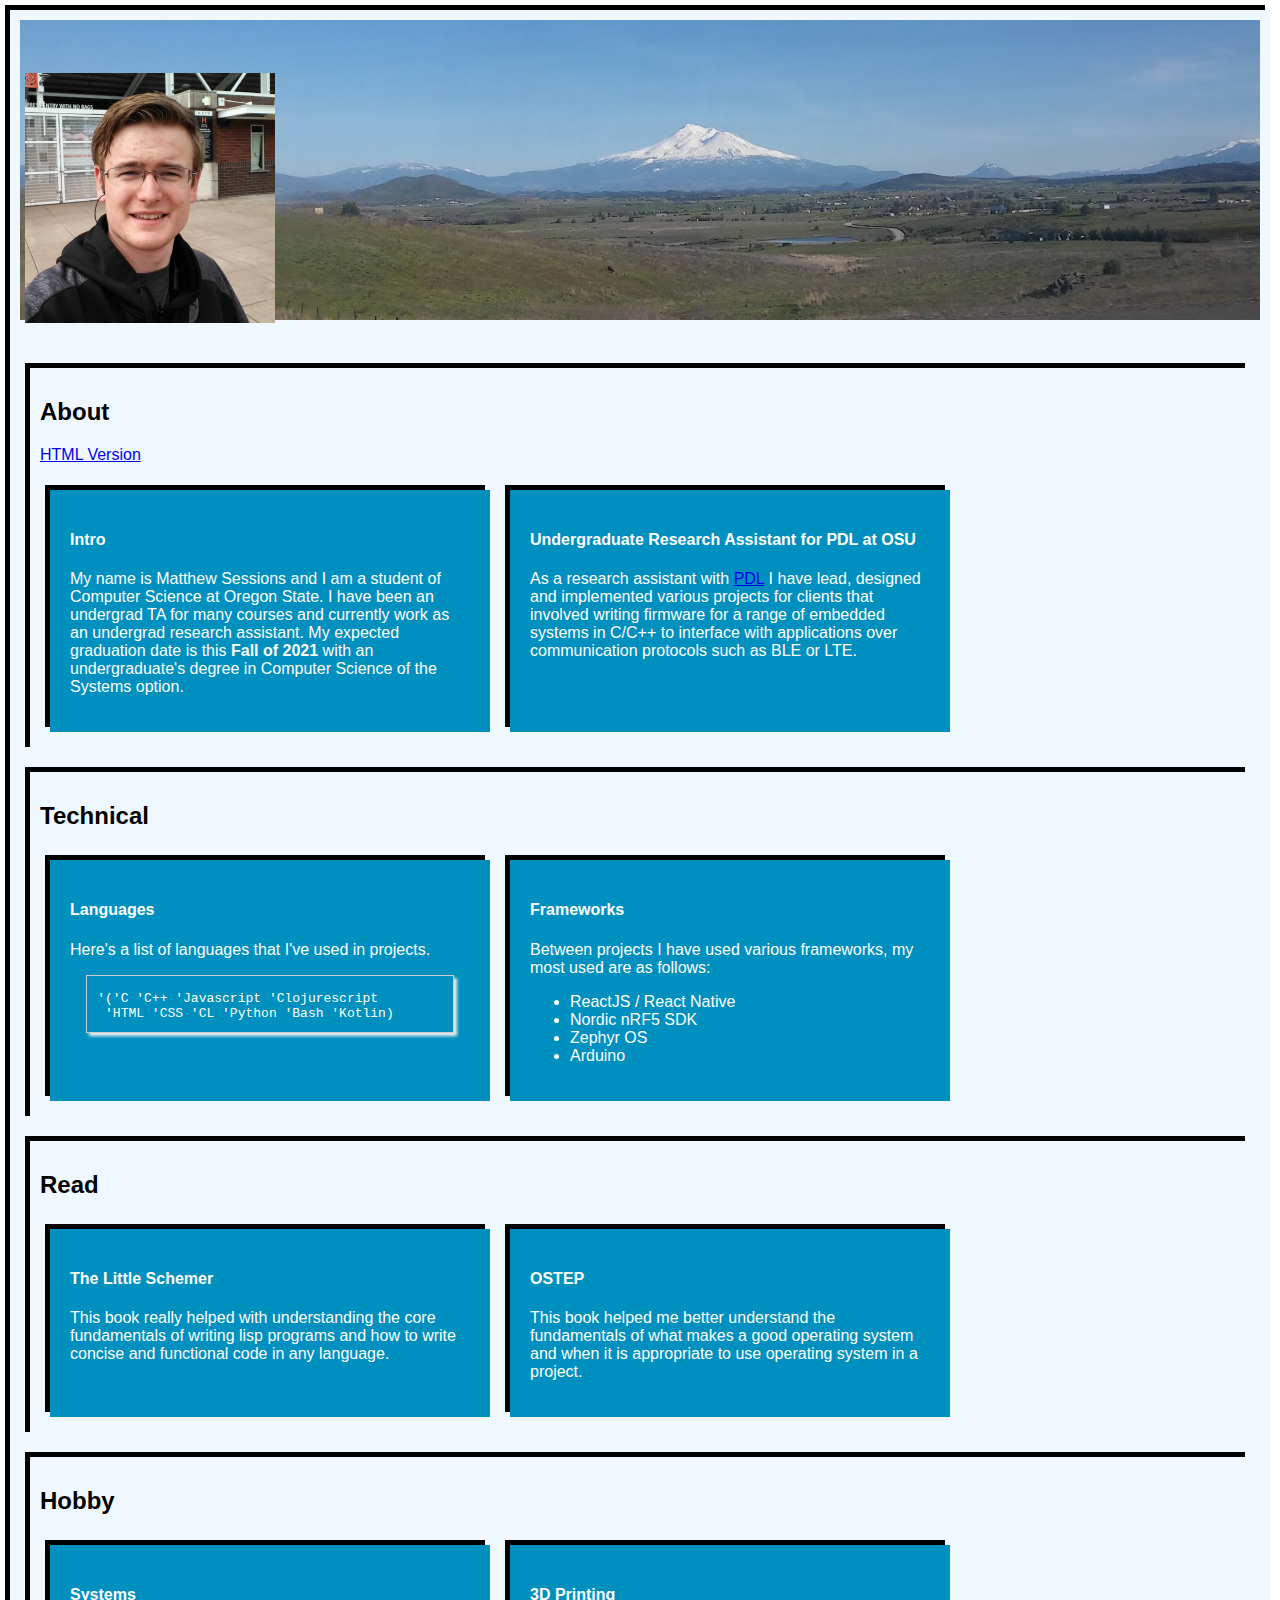
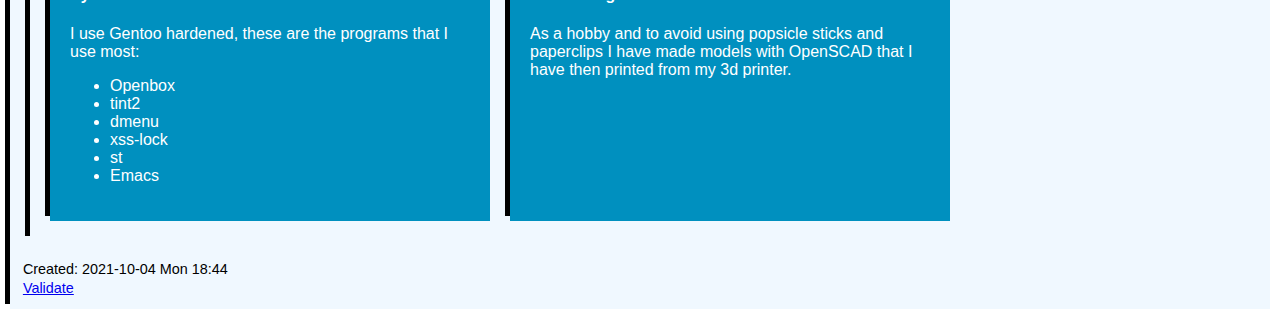
==== commit 89244244: "update" ====
--- a/index.html
+++ b/index.html
@@ -3,7 +3,7 @@
 "http://www.w3.org/TR/xhtml1/DTD/xhtml1-strict.dtd">
 <html xmlns="http://www.w3.org/1999/xhtml" lang="en" xml:lang="en">
 <head>
-<!-- 2021-06-04 Fri 03:50 -->
+<!-- 2021-10-04 Mon 18:44 -->
 <meta http-equiv="Content-Type" content="text/html;charset=utf-8" />
 <meta name="viewport" content="width=device-width, initial-scale=1" />
 <title>&lrm;</title>
@@ -39,7 +39,7 @@
   }
   pre.src {
     position: relative;
-    overflow: visible;
+    overflow: auto;
     padding-top: 1.2em;
   }
   pre.src:before {
@@ -51,7 +51,7 @@
     padding: 3px;
     border: 1px solid black;
   }
-  pre.src:hover:before { display: inline;}
+  pre.src:hover:before { display: inline; margin-top: 14px;}
   /* Languages per Org manual */
   pre.src-asymptote:before { content: 'Asymptote'; }
   pre.src-awk:before { content: 'Awk'; }
@@ -194,50 +194,26 @@
 </style>
 <link rel="stylesheet" type="text/css" href="css/main_style.css" />
 <script type="text/javascript">
-/*
-@licstart  The following is the entire license notice for the
-JavaScript code in this tag.
-
-Copyright (C) 2012-2020 Free Software Foundation, Inc.
-
-The JavaScript code in this tag is free software: you can
-redistribute it and/or modify it under the terms of the GNU
-General Public License (GNU GPL) as published by the Free Software
-Foundation, either version 3 of the License, or (at your option)
-any later version.  The code is distributed WITHOUT ANY WARRANTY;
-without even the implied warranty of MERCHANTABILITY or FITNESS
-FOR A PARTICULAR PURPOSE.  See the GNU GPL for more details.
-
-As additional permission under GNU GPL version 3 section 7, you
-may distribute non-source (e.g., minimized or compacted) forms of
-that code without the copy of the GNU GPL normally required by
-section 4, provided you include this license notice and a URL
-through which recipients can access the Corresponding Source.
-
-
-@licend  The above is the entire license notice
-for the JavaScript code in this tag.
-*/
+// @license magnet:?xt=urn:btih:e95b018ef3580986a04669f1b5879592219e2a7a&dn=public-domain.txt Public Domain
 <!--/*--><![CDATA[/*><!--*/
- function CodeHighlightOn(elem, id)
- {
-   var target = document.getElementById(id);
-   if(null != target) {
-     elem.cacheClassElem = elem.className;
-     elem.cacheClassTarget = target.className;
-     target.className = "code-highlighted";
-     elem.className   = "code-highlighted";
-   }
- }
- function CodeHighlightOff(elem, id)
- {
-   var target = document.getElementById(id);
-   if(elem.cacheClassElem)
-     elem.className = elem.cacheClassElem;
-   if(elem.cacheClassTarget)
-     target.className = elem.cacheClassTarget;
- }
-/*]]>*///-->
+     function CodeHighlightOn(elem, id)
+     {
+       var target = document.getElementById(id);
+       if(null != target) {
+         elem.classList.add("code-highlighted");
+         target.classList.add("code-highlighted");
+       }
+     }
+     function CodeHighlightOff(elem, id)
+     {
+       var target = document.getElementById(id);
+       if(null != target) {
+         elem.classList.remove("code-highlighted");
+         target.classList.remove("code-highlighted");
+       }
+     }
+    /*]]>*///-->
+// @license-end
 </script>
 </head>
 <body>
@@ -249,106 +225,132 @@
    <img class="overlay rounded-circle img-thumbnail" src="images/sessionm.jpg" alt="Responsive image"></img>
    </div>
 
-<div id="outline-container-org6619876" class="outline-2">
-<h2 id="org6619876">About</h2>
-<div class="outline-text-2" id="text-org6619876">
-</div>
-<div id="outline-container-org41fed5c" class="outline-3">
-<h3 id="org41fed5c"></h3>
-<div class="outline-text-3" id="text-org41fed5c">
-</div>
-<div id="outline-container-orgd4f08c8" class="outline-4">
-<h4 id="orgd4f08c8">Intro</h4>
-<div class="outline-text-4" id="text-orgd4f08c8">
-<p>
-My name is Matthew Sessions and I am a student of Computer Science at Oregon State. I have
-been an undergrad TA for many courses and currently work as an undergrad research assistant.
-</p>
-</div>
-</div>
-
-<div id="outline-container-org140d282" class="outline-4">
-<h4 id="org140d282">Undergraduate Research Assistant for PDL at OSU</h4>
-<div class="outline-text-4" id="text-org140d282">
-<p>
-Most of my work at <a href="https://research.engr.oregonstate.edu/protodevlab/prototype-development-laboratory">PDL</a> involves writing firmware for embedded systems as well as the 
-applications that clients use to interface with these systems.
-</p>
-</div>
-</div>
-</div>
-</div>
-
-<div id="outline-container-org33741ea" class="outline-2">
-<h2 id="org33741ea">Technical</h2>
-<div class="outline-text-2" id="text-org33741ea">
-</div>
-<div id="outline-container-orgcfdc87d" class="outline-3">
-<h3 id="orgcfdc87d"></h3>
-<div class="outline-text-3" id="text-orgcfdc87d">
-</div>
-<div id="outline-container-org0f32530" class="outline-4">
-<h4 id="org0f32530">Languages</h4>
-<div class="outline-text-4" id="text-org0f32530">
+
+<div id="outline-container-org2e30936" class="outline-2">
+<h2 id="org2e30936">About</h2>
+<div class="outline-text-2" id="text-org2e30936">
+<p>
+<a href="https://sessions-matthew.github.io/">HTML Version</a>
+</p>
+</div>
+
+<div id="outline-container-orga4ee0e7" class="outline-3">
+<h3 id="orga4ee0e7"></h3>
+<div class="outline-text-3" id="text-orga4ee0e7">
+</div>
+<div id="outline-container-orgb1c2bc0" class="outline-4">
+<h4 id="orgb1c2bc0">Intro</h4>
+<div class="outline-text-4" id="text-orgb1c2bc0">
+<p>
+My name is Matthew Sessions and I am a student of Computer Science
+at Oregon State. I have been an undergrad TA for many courses and
+currently work as an undergrad research assistant. My expected
+graduation date is this <b>Fall of 2021</b> with an undergraduate's
+degree in Computer Science of the Systems option.
+</p>
+</div>
+</div>
+
+<div id="outline-container-org904a9aa" class="outline-4">
+<h4 id="org904a9aa">Undergraduate Research Assistant for PDL at OSU</h4>
+<div class="outline-text-4" id="text-org904a9aa">
+<p>
+As a research assistant with <a href="https://research.engr.oregonstate.edu/protodevlab/prototype-development-laboratory">PDL</a> I have lead, designed and
+implemented various projects for clients that involved writing
+firmware for a range of embedded systems in C/C++ to interface
+with applications over communication protocols such as BLE or LTE.
+</p>
+</div>
+</div>
+</div>
+</div>
+
+<div id="outline-container-orgdce6561" class="outline-2">
+<h2 id="orgdce6561">Technical</h2>
+<div class="outline-text-2" id="text-orgdce6561">
+</div>
+<div id="outline-container-orga580e5d" class="outline-3">
+<h3 id="orga580e5d"></h3>
+<div class="outline-text-3" id="text-orga580e5d">
+</div>
+<div id="outline-container-org1cb7fa5" class="outline-4">
+<h4 id="org1cb7fa5">Languages</h4>
+<div class="outline-text-4" id="text-org1cb7fa5">
 <p>
 Here's a list of languages that I've used in projects.
-'('C 'C++ 'Javascript 'Clojurescript 'HTML 'CSS 'CL 'Python 'Bash 'Kotlin)
-</p>
-
-<p>
-Developing applications with Common Lisp is neat.
-</p>
-</div>
-</div>
-
-<div id="outline-container-org69d75cd" class="outline-4">
-<h4 id="org69d75cd">Frameworks</h4>
-<div class="outline-text-4" id="text-org69d75cd">
-<p>
-The two frameworks that I've used the most are React and the Nordic BLE SDK.
-</p>
-
-<p>
-For personal projects I use GTK3.
-</p>
-</div>
-</div>
-</div>
-</div>
-
-<div id="outline-container-orgf2928e3" class="outline-2">
-<h2 id="orgf2928e3">Read</h2>
-<div class="outline-text-2" id="text-orgf2928e3">
-</div>
-<div id="outline-container-org5a7fa53" class="outline-3">
-<h3 id="org5a7fa53"></h3>
-<div class="outline-text-3" id="text-org5a7fa53">
-</div>
-<div id="outline-container-org7d6be13" class="outline-4">
-<h4 id="org7d6be13">The Little Schemer</h4>
-<div class="outline-text-4" id="text-org7d6be13">
-<p>
-This book really helped with understanding the core fundamentals of writing lisp programs and how
-to write concise code in any language.
-</p>
-</div>
-</div>
-</div>
-</div>
-
-<div id="outline-container-org2c992b1" class="outline-2">
-<h2 id="org2c992b1">Hobby</h2>
-<div class="outline-text-2" id="text-org2c992b1">
-</div>
-<div id="outline-container-orgcfddef4" class="outline-3">
-<h3 id="orgcfddef4"></h3>
-<div class="outline-text-3" id="text-orgcfddef4">
-</div>
-<div id="outline-container-org5979f4d" class="outline-4">
-<h4 id="org5979f4d">Systems</h4>
-<div class="outline-text-4" id="text-org5979f4d">
-<p>
-I am using Gentoo hardeneded that I build and binhost from my server. These are the programs that I use most.
+</p>
+<div class="org-src-container">
+<pre class="src src-lisp">'('C 'C++ 'Javascript 'Clojurescript
+ 'HTML 'CSS 'CL 'Python 'Bash 'Kotlin)
+</pre>
+</div>
+</div>
+</div>
+
+<div id="outline-container-orga1cdf06" class="outline-4">
+<h4 id="orga1cdf06">Frameworks</h4>
+<div class="outline-text-4" id="text-orga1cdf06">
+<p>
+Between projects I have used various frameworks, my most used are
+as follows:
+</p>
+<ul class="org-ul">
+<li>ReactJS / React Native</li>
+<li>Nordic nRF5 SDK</li>
+<li>Zephyr OS</li>
+<li>Arduino</li>
+</ul>
+</div>
+</div>
+</div>
+</div>
+
+<div id="outline-container-orgffb4c12" class="outline-2">
+<h2 id="orgffb4c12">Read</h2>
+<div class="outline-text-2" id="text-orgffb4c12">
+</div>
+<div id="outline-container-org0e64466" class="outline-3">
+<h3 id="org0e64466"></h3>
+<div class="outline-text-3" id="text-org0e64466">
+</div>
+<div id="outline-container-org29e455e" class="outline-4">
+<h4 id="org29e455e">The Little Schemer</h4>
+<div class="outline-text-4" id="text-org29e455e">
+<p>
+This book really helped with understanding the core fundamentals
+of writing lisp programs and how to write concise and functional
+code in any language.
+</p>
+</div>
+</div>
+
+<div id="outline-container-org58e67bf" class="outline-4">
+<h4 id="org58e67bf">OSTEP</h4>
+<div class="outline-text-4" id="text-org58e67bf">
+<p>
+This book helped me better understand the fundamentals of what
+makes a good operating system and when it is appropriate to
+use operating system in a project.
+</p>
+</div>
+</div>
+</div>
+</div>
+
+<div id="outline-container-org005c178" class="outline-2">
+<h2 id="org005c178">Hobby</h2>
+<div class="outline-text-2" id="text-org005c178">
+</div>
+<div id="outline-container-org6e62d6e" class="outline-3">
+<h3 id="org6e62d6e"></h3>
+<div class="outline-text-3" id="text-org6e62d6e">
+</div>
+<div id="outline-container-orgbbd084b" class="outline-4">
+<h4 id="orgbbd084b">Systems</h4>
+<div class="outline-text-4" id="text-orgbbd084b">
+<p>
+I use Gentoo hardened, these are the programs that I use
+most:
 </p>
 <ul class="org-ul">
 <li>Openbox</li>
@@ -361,31 +363,13 @@
 </div>
 </div>
 
-<div id="outline-container-orge527318" class="outline-4">
-<h4 id="orge527318">3D Printing</h4>
-<div class="outline-text-4" id="text-orge527318">
-<p>
-Creating models with OpenSCAD works alright. I don't make anything all that sophisticated,
-but it is much more convenient than popsicle sticks, paperclips, and hot glue. 
-</p>
-</div>
-</div>
-
-<div id="outline-container-org64d7703" class="outline-4">
-<h4 id="org64d7703">Anime</h4>
-<div class="outline-text-4" id="text-org64d7703">
-<p>
-Has interesting enough stories, generally.
-</p>
-</div>
-</div>
-
-<div id="outline-container-orgf66ce0e" class="outline-4">
-<h4 id="orgf66ce0e">Lisp</h4>
-<div class="outline-text-4" id="text-orgf66ce0e">
-<p>
-If something can be ported (in a reasonable amount of time) to Emacs or CL it becomes my new
-project.
+<div id="outline-container-org3a4c338" class="outline-4">
+<h4 id="org3a4c338">3D Printing</h4>
+<div class="outline-text-4" id="text-org3a4c338">
+<p>
+As a hobby and to avoid using popsicle sticks and paperclips I
+have made models with OpenSCAD that I have then printed from my 3d
+printer.
 </p>
 </div>
 </div>
@@ -393,8 +377,8 @@
 </div>
 </div>
 <div id="postamble" class="status">
-<p class="date">Created: 2021-06-04 Fri 03:50</p>
-<p class="validation"><a href="http://validator.w3.org/check?uri=referer">Validate</a></p>
+<p class="date">Created: 2021-10-04 Mon 18:44</p>
+<p class="validation"><a href="https://validator.w3.org/check?uri=referer">Validate</a></p>
 </div>
 </body>
 </html>
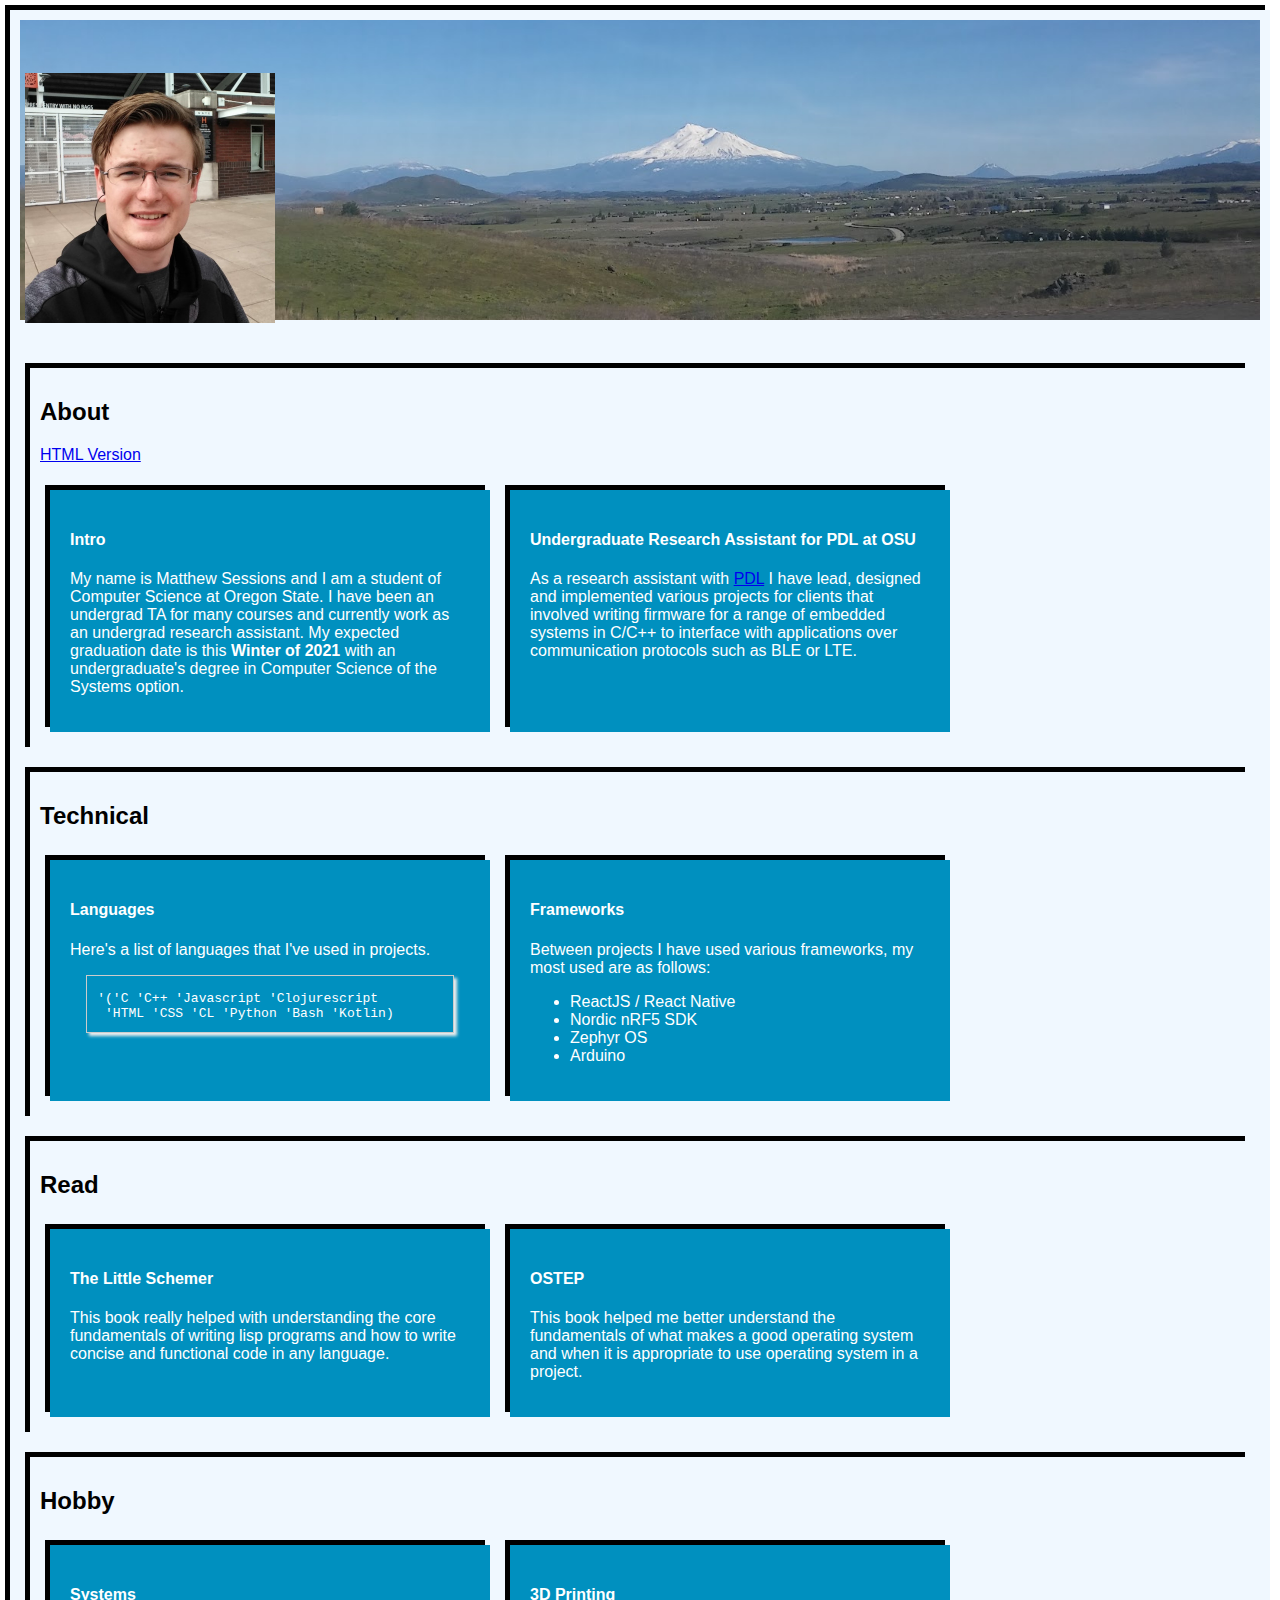
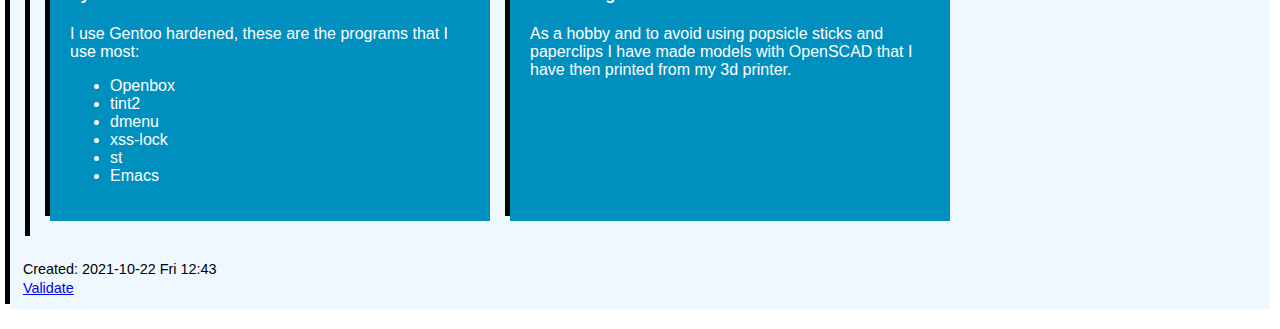
==== commit 9309ab7f: "update" ====
--- a/index.html
+++ b/index.html
@@ -3,7 +3,7 @@
 "http://www.w3.org/TR/xhtml1/DTD/xhtml1-strict.dtd">
 <html xmlns="http://www.w3.org/1999/xhtml" lang="en" xml:lang="en">
 <head>
-<!-- 2021-10-04 Mon 18:44 -->
+<!-- 2021-10-22 Fri 12:43 -->
 <meta http-equiv="Content-Type" content="text/html;charset=utf-8" />
 <meta name="viewport" content="width=device-width, initial-scale=1" />
 <title>&lrm;</title>
@@ -226,34 +226,34 @@
    </div>
 
 
-<div id="outline-container-org2e30936" class="outline-2">
-<h2 id="org2e30936">About</h2>
-<div class="outline-text-2" id="text-org2e30936">
+<div id="outline-container-org6c9d415" class="outline-2">
+<h2 id="org6c9d415">About</h2>
+<div class="outline-text-2" id="text-org6c9d415">
 <p>
 <a href="https://sessions-matthew.github.io/">HTML Version</a>
 </p>
 </div>
 
-<div id="outline-container-orga4ee0e7" class="outline-3">
-<h3 id="orga4ee0e7"></h3>
-<div class="outline-text-3" id="text-orga4ee0e7">
-</div>
-<div id="outline-container-orgb1c2bc0" class="outline-4">
-<h4 id="orgb1c2bc0">Intro</h4>
-<div class="outline-text-4" id="text-orgb1c2bc0">
+<div id="outline-container-org3e73980" class="outline-3">
+<h3 id="org3e73980"></h3>
+<div class="outline-text-3" id="text-org3e73980">
+</div>
+<div id="outline-container-orga574a60" class="outline-4">
+<h4 id="orga574a60">Intro</h4>
+<div class="outline-text-4" id="text-orga574a60">
 <p>
 My name is Matthew Sessions and I am a student of Computer Science
 at Oregon State. I have been an undergrad TA for many courses and
 currently work as an undergrad research assistant. My expected
-graduation date is this <b>Fall of 2021</b> with an undergraduate's
+graduation date is this <b>Winter of 2021</b> with an undergraduate's
 degree in Computer Science of the Systems option.
 </p>
 </div>
 </div>
 
-<div id="outline-container-org904a9aa" class="outline-4">
-<h4 id="org904a9aa">Undergraduate Research Assistant for PDL at OSU</h4>
-<div class="outline-text-4" id="text-org904a9aa">
+<div id="outline-container-org3491f4a" class="outline-4">
+<h4 id="org3491f4a">Undergraduate Research Assistant for PDL at OSU</h4>
+<div class="outline-text-4" id="text-org3491f4a">
 <p>
 As a research assistant with <a href="https://research.engr.oregonstate.edu/protodevlab/prototype-development-laboratory">PDL</a> I have lead, designed and
 implemented various projects for clients that involved writing
@@ -265,17 +265,17 @@
 </div>
 </div>
 
-<div id="outline-container-orgdce6561" class="outline-2">
-<h2 id="orgdce6561">Technical</h2>
-<div class="outline-text-2" id="text-orgdce6561">
-</div>
-<div id="outline-container-orga580e5d" class="outline-3">
-<h3 id="orga580e5d"></h3>
-<div class="outline-text-3" id="text-orga580e5d">
-</div>
-<div id="outline-container-org1cb7fa5" class="outline-4">
-<h4 id="org1cb7fa5">Languages</h4>
-<div class="outline-text-4" id="text-org1cb7fa5">
+<div id="outline-container-org6100919" class="outline-2">
+<h2 id="org6100919">Technical</h2>
+<div class="outline-text-2" id="text-org6100919">
+</div>
+<div id="outline-container-org3c9b4d0" class="outline-3">
+<h3 id="org3c9b4d0"></h3>
+<div class="outline-text-3" id="text-org3c9b4d0">
+</div>
+<div id="outline-container-org3dd79d9" class="outline-4">
+<h4 id="org3dd79d9">Languages</h4>
+<div class="outline-text-4" id="text-org3dd79d9">
 <p>
 Here's a list of languages that I've used in projects.
 </p>
@@ -287,9 +287,9 @@
 </div>
 </div>
 
-<div id="outline-container-orga1cdf06" class="outline-4">
-<h4 id="orga1cdf06">Frameworks</h4>
-<div class="outline-text-4" id="text-orga1cdf06">
+<div id="outline-container-org53dc23d" class="outline-4">
+<h4 id="org53dc23d">Frameworks</h4>
+<div class="outline-text-4" id="text-org53dc23d">
 <p>
 Between projects I have used various frameworks, my most used are
 as follows:
@@ -305,17 +305,17 @@
 </div>
 </div>
 
-<div id="outline-container-orgffb4c12" class="outline-2">
-<h2 id="orgffb4c12">Read</h2>
-<div class="outline-text-2" id="text-orgffb4c12">
-</div>
-<div id="outline-container-org0e64466" class="outline-3">
-<h3 id="org0e64466"></h3>
-<div class="outline-text-3" id="text-org0e64466">
-</div>
-<div id="outline-container-org29e455e" class="outline-4">
-<h4 id="org29e455e">The Little Schemer</h4>
-<div class="outline-text-4" id="text-org29e455e">
+<div id="outline-container-org289afc0" class="outline-2">
+<h2 id="org289afc0">Read</h2>
+<div class="outline-text-2" id="text-org289afc0">
+</div>
+<div id="outline-container-orgce0d44e" class="outline-3">
+<h3 id="orgce0d44e"></h3>
+<div class="outline-text-3" id="text-orgce0d44e">
+</div>
+<div id="outline-container-orgf5e907e" class="outline-4">
+<h4 id="orgf5e907e">The Little Schemer</h4>
+<div class="outline-text-4" id="text-orgf5e907e">
 <p>
 This book really helped with understanding the core fundamentals
 of writing lisp programs and how to write concise and functional
@@ -324,9 +324,9 @@
 </div>
 </div>
 
-<div id="outline-container-org58e67bf" class="outline-4">
-<h4 id="org58e67bf">OSTEP</h4>
-<div class="outline-text-4" id="text-org58e67bf">
+<div id="outline-container-orgb5459fa" class="outline-4">
+<h4 id="orgb5459fa">OSTEP</h4>
+<div class="outline-text-4" id="text-orgb5459fa">
 <p>
 This book helped me better understand the fundamentals of what
 makes a good operating system and when it is appropriate to
@@ -337,17 +337,17 @@
 </div>
 </div>
 
-<div id="outline-container-org005c178" class="outline-2">
-<h2 id="org005c178">Hobby</h2>
-<div class="outline-text-2" id="text-org005c178">
-</div>
-<div id="outline-container-org6e62d6e" class="outline-3">
-<h3 id="org6e62d6e"></h3>
-<div class="outline-text-3" id="text-org6e62d6e">
-</div>
-<div id="outline-container-orgbbd084b" class="outline-4">
-<h4 id="orgbbd084b">Systems</h4>
-<div class="outline-text-4" id="text-orgbbd084b">
+<div id="outline-container-org36f32ce" class="outline-2">
+<h2 id="org36f32ce">Hobby</h2>
+<div class="outline-text-2" id="text-org36f32ce">
+</div>
+<div id="outline-container-org6dedd74" class="outline-3">
+<h3 id="org6dedd74"></h3>
+<div class="outline-text-3" id="text-org6dedd74">
+</div>
+<div id="outline-container-org9ed3f0c" class="outline-4">
+<h4 id="org9ed3f0c">Systems</h4>
+<div class="outline-text-4" id="text-org9ed3f0c">
 <p>
 I use Gentoo hardened, these are the programs that I use
 most:
@@ -363,9 +363,9 @@
 </div>
 </div>
 
-<div id="outline-container-org3a4c338" class="outline-4">
-<h4 id="org3a4c338">3D Printing</h4>
-<div class="outline-text-4" id="text-org3a4c338">
+<div id="outline-container-org18abdaa" class="outline-4">
+<h4 id="org18abdaa">3D Printing</h4>
+<div class="outline-text-4" id="text-org18abdaa">
 <p>
 As a hobby and to avoid using popsicle sticks and paperclips I
 have made models with OpenSCAD that I have then printed from my 3d
@@ -377,7 +377,7 @@
 </div>
 </div>
 <div id="postamble" class="status">
-<p class="date">Created: 2021-10-04 Mon 18:44</p>
+<p class="date">Created: 2021-10-22 Fri 12:43</p>
 <p class="validation"><a href="https://validator.w3.org/check?uri=referer">Validate</a></p>
 </div>
 </body>
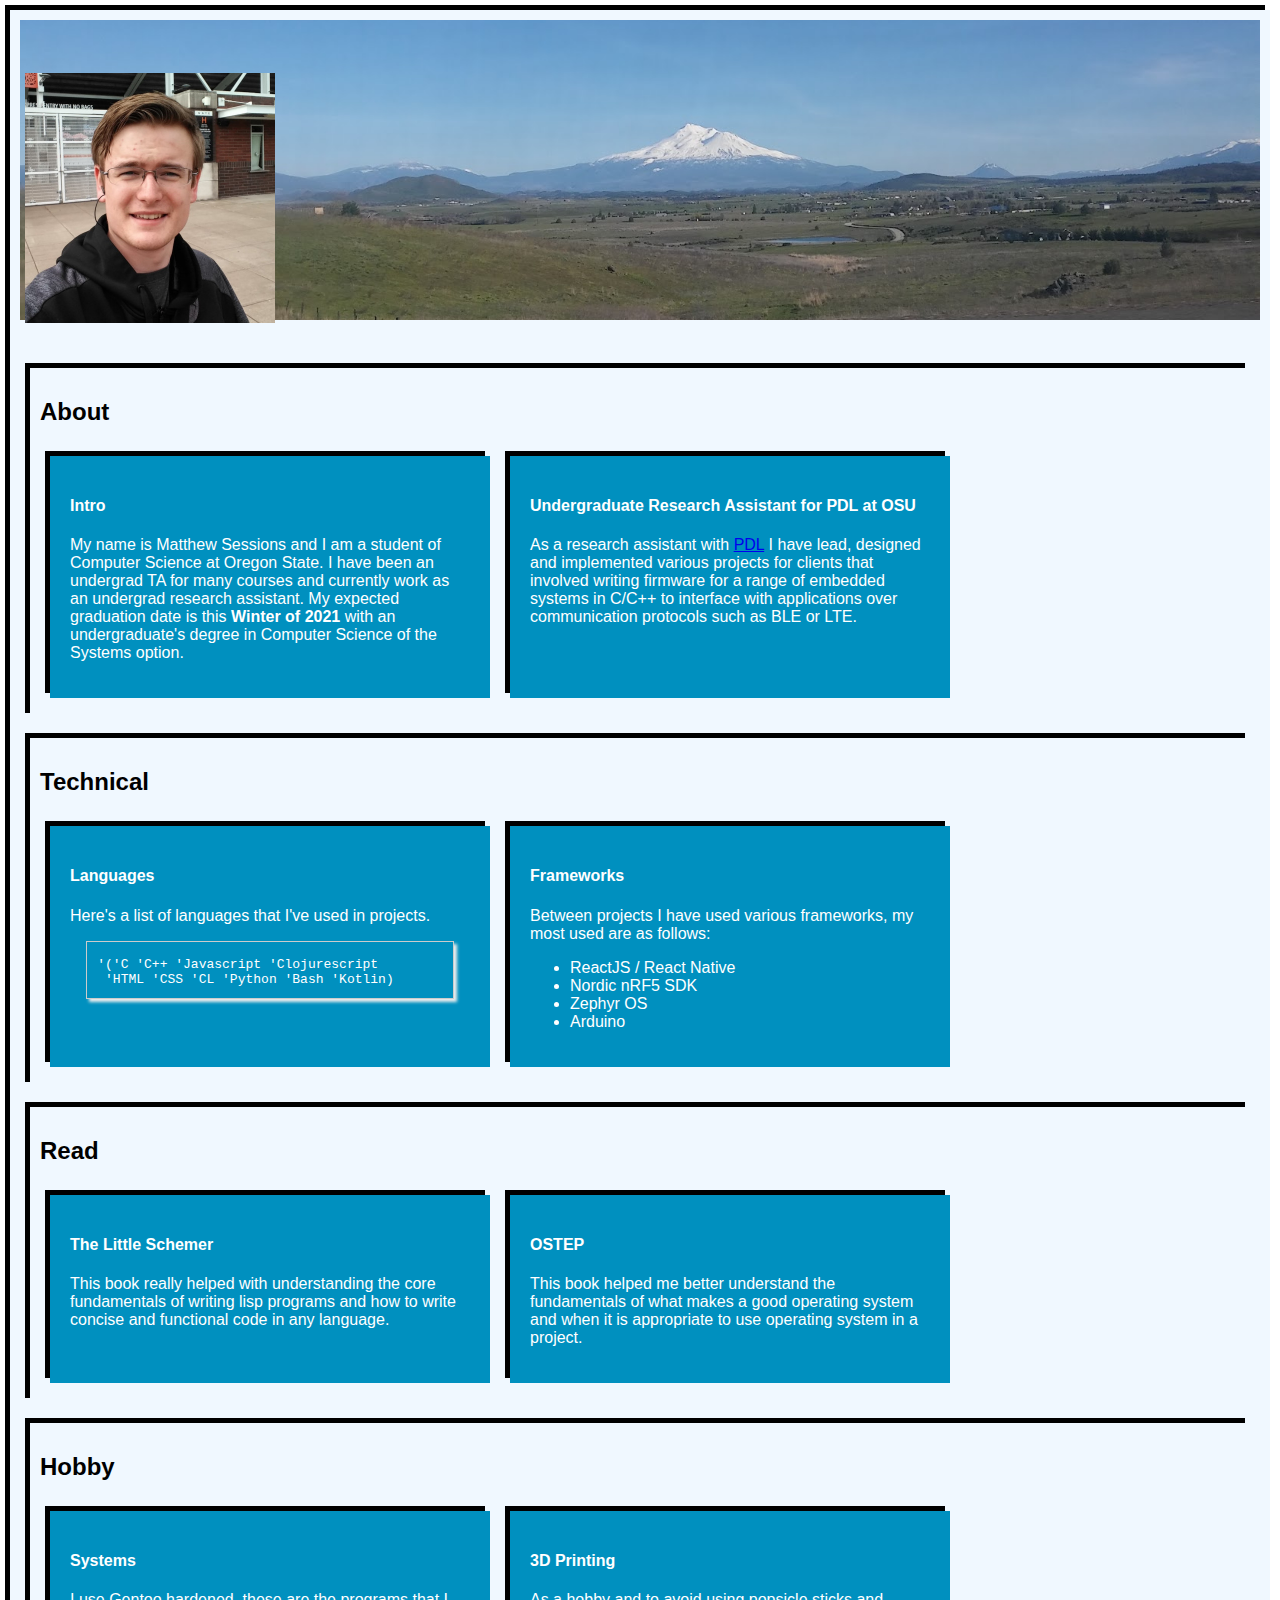
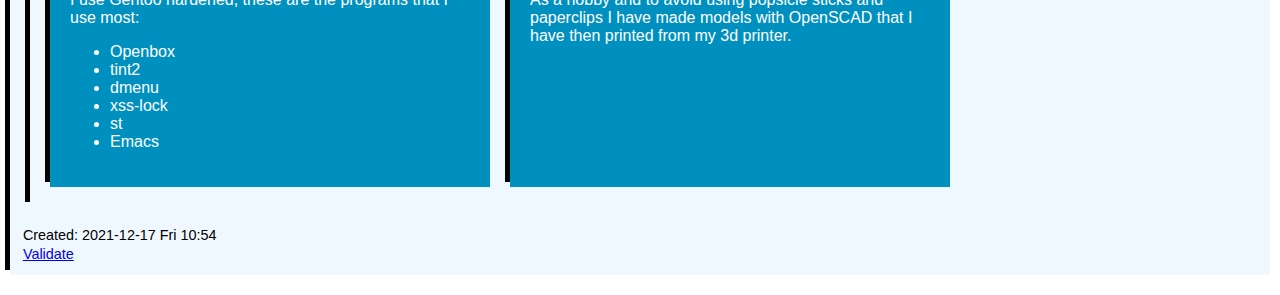
==== commit 4de8550f: "update" ====
--- a/index.html
+++ b/index.html
@@ -3,7 +3,7 @@
 "http://www.w3.org/TR/xhtml1/DTD/xhtml1-strict.dtd">
 <html xmlns="http://www.w3.org/1999/xhtml" lang="en" xml:lang="en">
 <head>
-<!-- 2021-10-22 Fri 12:43 -->
+<!-- 2021-12-17 Fri 10:54 -->
 <meta http-equiv="Content-Type" content="text/html;charset=utf-8" />
 <meta name="viewport" content="width=device-width, initial-scale=1" />
 <title>&lrm;</title>
@@ -226,21 +226,17 @@
    </div>
 
 
-<div id="outline-container-org6c9d415" class="outline-2">
-<h2 id="org6c9d415">About</h2>
-<div class="outline-text-2" id="text-org6c9d415">
-<p>
-<a href="https://sessions-matthew.github.io/">HTML Version</a>
-</p>
-</div>
-
-<div id="outline-container-org3e73980" class="outline-3">
-<h3 id="org3e73980"></h3>
-<div class="outline-text-3" id="text-org3e73980">
-</div>
-<div id="outline-container-orga574a60" class="outline-4">
-<h4 id="orga574a60">Intro</h4>
-<div class="outline-text-4" id="text-orga574a60">
+<div id="outline-container-org4ad64fe" class="outline-2">
+<h2 id="org4ad64fe">About</h2>
+<div class="outline-text-2" id="text-org4ad64fe">
+</div>
+<div id="outline-container-org7cfd574" class="outline-3">
+<h3 id="org7cfd574"></h3>
+<div class="outline-text-3" id="text-org7cfd574">
+</div>
+<div id="outline-container-org7d406ce" class="outline-4">
+<h4 id="org7d406ce">Intro</h4>
+<div class="outline-text-4" id="text-org7d406ce">
 <p>
 My name is Matthew Sessions and I am a student of Computer Science
 at Oregon State. I have been an undergrad TA for many courses and
@@ -251,9 +247,9 @@
 </div>
 </div>
 
-<div id="outline-container-org3491f4a" class="outline-4">
-<h4 id="org3491f4a">Undergraduate Research Assistant for PDL at OSU</h4>
-<div class="outline-text-4" id="text-org3491f4a">
+<div id="outline-container-orgb7e31aa" class="outline-4">
+<h4 id="orgb7e31aa">Undergraduate Research Assistant for PDL at OSU</h4>
+<div class="outline-text-4" id="text-orgb7e31aa">
 <p>
 As a research assistant with <a href="https://research.engr.oregonstate.edu/protodevlab/prototype-development-laboratory">PDL</a> I have lead, designed and
 implemented various projects for clients that involved writing
@@ -265,17 +261,17 @@
 </div>
 </div>
 
-<div id="outline-container-org6100919" class="outline-2">
-<h2 id="org6100919">Technical</h2>
-<div class="outline-text-2" id="text-org6100919">
-</div>
-<div id="outline-container-org3c9b4d0" class="outline-3">
-<h3 id="org3c9b4d0"></h3>
-<div class="outline-text-3" id="text-org3c9b4d0">
-</div>
-<div id="outline-container-org3dd79d9" class="outline-4">
-<h4 id="org3dd79d9">Languages</h4>
-<div class="outline-text-4" id="text-org3dd79d9">
+<div id="outline-container-orgfa60b36" class="outline-2">
+<h2 id="orgfa60b36">Technical</h2>
+<div class="outline-text-2" id="text-orgfa60b36">
+</div>
+<div id="outline-container-org654fcc0" class="outline-3">
+<h3 id="org654fcc0"></h3>
+<div class="outline-text-3" id="text-org654fcc0">
+</div>
+<div id="outline-container-orgf920c88" class="outline-4">
+<h4 id="orgf920c88">Languages</h4>
+<div class="outline-text-4" id="text-orgf920c88">
 <p>
 Here's a list of languages that I've used in projects.
 </p>
@@ -287,9 +283,9 @@
 </div>
 </div>
 
-<div id="outline-container-org53dc23d" class="outline-4">
-<h4 id="org53dc23d">Frameworks</h4>
-<div class="outline-text-4" id="text-org53dc23d">
+<div id="outline-container-org7ad8381" class="outline-4">
+<h4 id="org7ad8381">Frameworks</h4>
+<div class="outline-text-4" id="text-org7ad8381">
 <p>
 Between projects I have used various frameworks, my most used are
 as follows:
@@ -305,17 +301,17 @@
 </div>
 </div>
 
-<div id="outline-container-org289afc0" class="outline-2">
-<h2 id="org289afc0">Read</h2>
-<div class="outline-text-2" id="text-org289afc0">
-</div>
-<div id="outline-container-orgce0d44e" class="outline-3">
-<h3 id="orgce0d44e"></h3>
-<div class="outline-text-3" id="text-orgce0d44e">
-</div>
-<div id="outline-container-orgf5e907e" class="outline-4">
-<h4 id="orgf5e907e">The Little Schemer</h4>
-<div class="outline-text-4" id="text-orgf5e907e">
+<div id="outline-container-org0a2f97a" class="outline-2">
+<h2 id="org0a2f97a">Read</h2>
+<div class="outline-text-2" id="text-org0a2f97a">
+</div>
+<div id="outline-container-orgee7825e" class="outline-3">
+<h3 id="orgee7825e"></h3>
+<div class="outline-text-3" id="text-orgee7825e">
+</div>
+<div id="outline-container-orgbe7a228" class="outline-4">
+<h4 id="orgbe7a228">The Little Schemer</h4>
+<div class="outline-text-4" id="text-orgbe7a228">
 <p>
 This book really helped with understanding the core fundamentals
 of writing lisp programs and how to write concise and functional
@@ -324,9 +320,9 @@
 </div>
 </div>
 
-<div id="outline-container-orgb5459fa" class="outline-4">
-<h4 id="orgb5459fa">OSTEP</h4>
-<div class="outline-text-4" id="text-orgb5459fa">
+<div id="outline-container-org9bd444e" class="outline-4">
+<h4 id="org9bd444e">OSTEP</h4>
+<div class="outline-text-4" id="text-org9bd444e">
 <p>
 This book helped me better understand the fundamentals of what
 makes a good operating system and when it is appropriate to
@@ -337,17 +333,17 @@
 </div>
 </div>
 
-<div id="outline-container-org36f32ce" class="outline-2">
-<h2 id="org36f32ce">Hobby</h2>
-<div class="outline-text-2" id="text-org36f32ce">
-</div>
-<div id="outline-container-org6dedd74" class="outline-3">
-<h3 id="org6dedd74"></h3>
-<div class="outline-text-3" id="text-org6dedd74">
-</div>
-<div id="outline-container-org9ed3f0c" class="outline-4">
-<h4 id="org9ed3f0c">Systems</h4>
-<div class="outline-text-4" id="text-org9ed3f0c">
+<div id="outline-container-orgc7fbef0" class="outline-2">
+<h2 id="orgc7fbef0">Hobby</h2>
+<div class="outline-text-2" id="text-orgc7fbef0">
+</div>
+<div id="outline-container-org42e2f0c" class="outline-3">
+<h3 id="org42e2f0c"></h3>
+<div class="outline-text-3" id="text-org42e2f0c">
+</div>
+<div id="outline-container-orgd875d87" class="outline-4">
+<h4 id="orgd875d87">Systems</h4>
+<div class="outline-text-4" id="text-orgd875d87">
 <p>
 I use Gentoo hardened, these are the programs that I use
 most:
@@ -363,9 +359,9 @@
 </div>
 </div>
 
-<div id="outline-container-org18abdaa" class="outline-4">
-<h4 id="org18abdaa">3D Printing</h4>
-<div class="outline-text-4" id="text-org18abdaa">
+<div id="outline-container-org8fb10c6" class="outline-4">
+<h4 id="org8fb10c6">3D Printing</h4>
+<div class="outline-text-4" id="text-org8fb10c6">
 <p>
 As a hobby and to avoid using popsicle sticks and paperclips I
 have made models with OpenSCAD that I have then printed from my 3d
@@ -377,7 +373,7 @@
 </div>
 </div>
 <div id="postamble" class="status">
-<p class="date">Created: 2021-10-22 Fri 12:43</p>
+<p class="date">Created: 2021-12-17 Fri 10:54</p>
 <p class="validation"><a href="https://validator.w3.org/check?uri=referer">Validate</a></p>
 </div>
 </body>
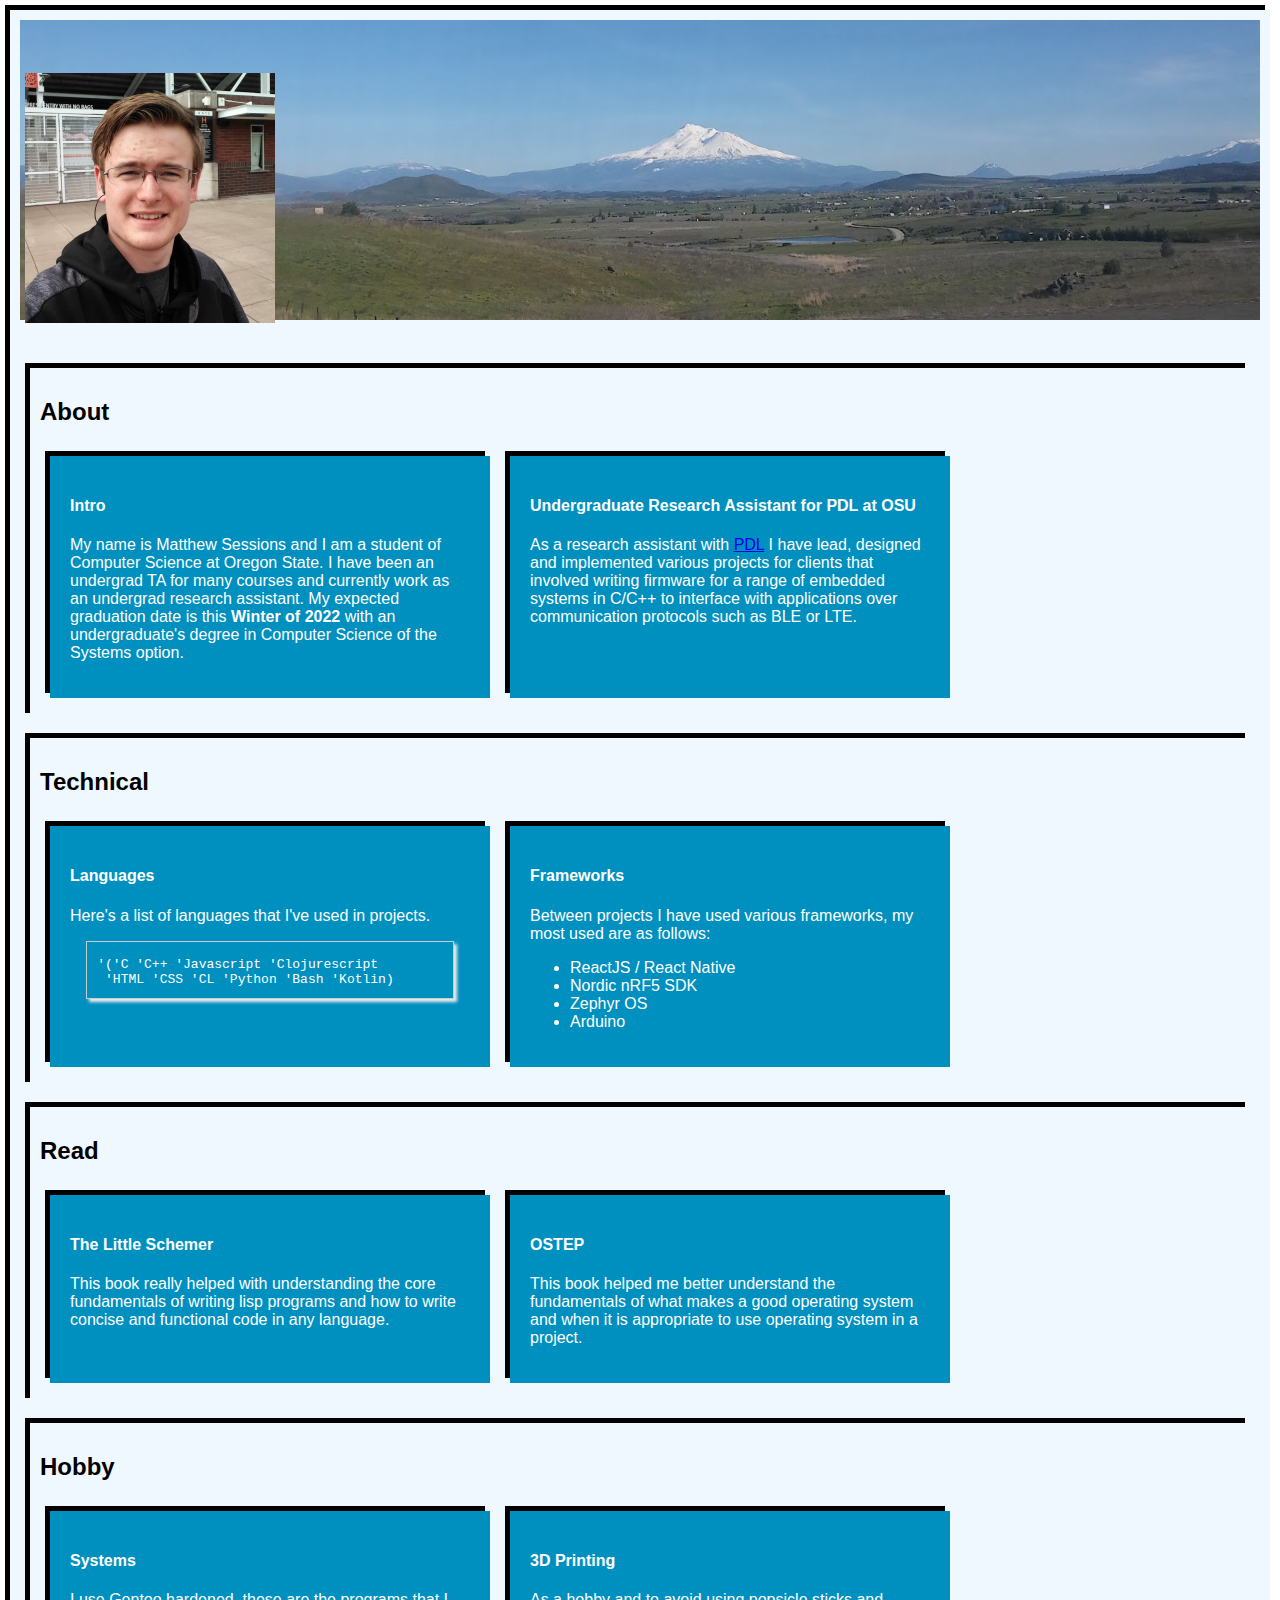
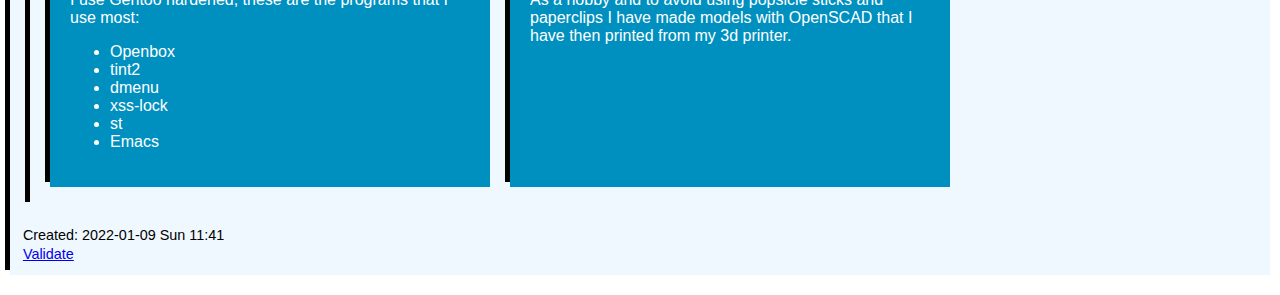
==== commit c101e2f8: "fix year" ====
--- a/index.html
+++ b/index.html
@@ -3,7 +3,7 @@
 "http://www.w3.org/TR/xhtml1/DTD/xhtml1-strict.dtd">
 <html xmlns="http://www.w3.org/1999/xhtml" lang="en" xml:lang="en">
 <head>
-<!-- 2021-12-17 Fri 10:54 -->
+<!-- 2022-01-09 Sun 11:41 -->
 <meta http-equiv="Content-Type" content="text/html;charset=utf-8" />
 <meta name="viewport" content="width=device-width, initial-scale=1" />
 <title>&lrm;</title>
@@ -226,30 +226,30 @@
    </div>
 
 
-<div id="outline-container-org4ad64fe" class="outline-2">
-<h2 id="org4ad64fe">About</h2>
-<div class="outline-text-2" id="text-org4ad64fe">
-</div>
-<div id="outline-container-org7cfd574" class="outline-3">
-<h3 id="org7cfd574"></h3>
-<div class="outline-text-3" id="text-org7cfd574">
-</div>
-<div id="outline-container-org7d406ce" class="outline-4">
-<h4 id="org7d406ce">Intro</h4>
-<div class="outline-text-4" id="text-org7d406ce">
+<div id="outline-container-org334f563" class="outline-2">
+<h2 id="org334f563">About</h2>
+<div class="outline-text-2" id="text-org334f563">
+</div>
+<div id="outline-container-orgdd81149" class="outline-3">
+<h3 id="orgdd81149"></h3>
+<div class="outline-text-3" id="text-orgdd81149">
+</div>
+<div id="outline-container-org2122722" class="outline-4">
+<h4 id="org2122722">Intro</h4>
+<div class="outline-text-4" id="text-org2122722">
 <p>
 My name is Matthew Sessions and I am a student of Computer Science
 at Oregon State. I have been an undergrad TA for many courses and
 currently work as an undergrad research assistant. My expected
-graduation date is this <b>Winter of 2021</b> with an undergraduate's
+graduation date is this <b>Winter of 2022</b> with an undergraduate's
 degree in Computer Science of the Systems option.
 </p>
 </div>
 </div>
 
-<div id="outline-container-orgb7e31aa" class="outline-4">
-<h4 id="orgb7e31aa">Undergraduate Research Assistant for PDL at OSU</h4>
-<div class="outline-text-4" id="text-orgb7e31aa">
+<div id="outline-container-orgfa09df6" class="outline-4">
+<h4 id="orgfa09df6">Undergraduate Research Assistant for PDL at OSU</h4>
+<div class="outline-text-4" id="text-orgfa09df6">
 <p>
 As a research assistant with <a href="https://research.engr.oregonstate.edu/protodevlab/prototype-development-laboratory">PDL</a> I have lead, designed and
 implemented various projects for clients that involved writing
@@ -261,17 +261,17 @@
 </div>
 </div>
 
-<div id="outline-container-orgfa60b36" class="outline-2">
-<h2 id="orgfa60b36">Technical</h2>
-<div class="outline-text-2" id="text-orgfa60b36">
-</div>
-<div id="outline-container-org654fcc0" class="outline-3">
-<h3 id="org654fcc0"></h3>
-<div class="outline-text-3" id="text-org654fcc0">
-</div>
-<div id="outline-container-orgf920c88" class="outline-4">
-<h4 id="orgf920c88">Languages</h4>
-<div class="outline-text-4" id="text-orgf920c88">
+<div id="outline-container-org101b84b" class="outline-2">
+<h2 id="org101b84b">Technical</h2>
+<div class="outline-text-2" id="text-org101b84b">
+</div>
+<div id="outline-container-org5f935f1" class="outline-3">
+<h3 id="org5f935f1"></h3>
+<div class="outline-text-3" id="text-org5f935f1">
+</div>
+<div id="outline-container-orgfd5a5b6" class="outline-4">
+<h4 id="orgfd5a5b6">Languages</h4>
+<div class="outline-text-4" id="text-orgfd5a5b6">
 <p>
 Here's a list of languages that I've used in projects.
 </p>
@@ -283,9 +283,9 @@
 </div>
 </div>
 
-<div id="outline-container-org7ad8381" class="outline-4">
-<h4 id="org7ad8381">Frameworks</h4>
-<div class="outline-text-4" id="text-org7ad8381">
+<div id="outline-container-org4575f38" class="outline-4">
+<h4 id="org4575f38">Frameworks</h4>
+<div class="outline-text-4" id="text-org4575f38">
 <p>
 Between projects I have used various frameworks, my most used are
 as follows:
@@ -301,17 +301,17 @@
 </div>
 </div>
 
-<div id="outline-container-org0a2f97a" class="outline-2">
-<h2 id="org0a2f97a">Read</h2>
-<div class="outline-text-2" id="text-org0a2f97a">
-</div>
-<div id="outline-container-orgee7825e" class="outline-3">
-<h3 id="orgee7825e"></h3>
-<div class="outline-text-3" id="text-orgee7825e">
-</div>
-<div id="outline-container-orgbe7a228" class="outline-4">
-<h4 id="orgbe7a228">The Little Schemer</h4>
-<div class="outline-text-4" id="text-orgbe7a228">
+<div id="outline-container-orgd56e499" class="outline-2">
+<h2 id="orgd56e499">Read</h2>
+<div class="outline-text-2" id="text-orgd56e499">
+</div>
+<div id="outline-container-org4c697d9" class="outline-3">
+<h3 id="org4c697d9"></h3>
+<div class="outline-text-3" id="text-org4c697d9">
+</div>
+<div id="outline-container-org4c31a01" class="outline-4">
+<h4 id="org4c31a01">The Little Schemer</h4>
+<div class="outline-text-4" id="text-org4c31a01">
 <p>
 This book really helped with understanding the core fundamentals
 of writing lisp programs and how to write concise and functional
@@ -320,9 +320,9 @@
 </div>
 </div>
 
-<div id="outline-container-org9bd444e" class="outline-4">
-<h4 id="org9bd444e">OSTEP</h4>
-<div class="outline-text-4" id="text-org9bd444e">
+<div id="outline-container-org89ad4b7" class="outline-4">
+<h4 id="org89ad4b7">OSTEP</h4>
+<div class="outline-text-4" id="text-org89ad4b7">
 <p>
 This book helped me better understand the fundamentals of what
 makes a good operating system and when it is appropriate to
@@ -333,17 +333,17 @@
 </div>
 </div>
 
-<div id="outline-container-orgc7fbef0" class="outline-2">
-<h2 id="orgc7fbef0">Hobby</h2>
-<div class="outline-text-2" id="text-orgc7fbef0">
-</div>
-<div id="outline-container-org42e2f0c" class="outline-3">
-<h3 id="org42e2f0c"></h3>
-<div class="outline-text-3" id="text-org42e2f0c">
-</div>
-<div id="outline-container-orgd875d87" class="outline-4">
-<h4 id="orgd875d87">Systems</h4>
-<div class="outline-text-4" id="text-orgd875d87">
+<div id="outline-container-org7f1f27d" class="outline-2">
+<h2 id="org7f1f27d">Hobby</h2>
+<div class="outline-text-2" id="text-org7f1f27d">
+</div>
+<div id="outline-container-org7bfaaab" class="outline-3">
+<h3 id="org7bfaaab"></h3>
+<div class="outline-text-3" id="text-org7bfaaab">
+</div>
+<div id="outline-container-org1b65375" class="outline-4">
+<h4 id="org1b65375">Systems</h4>
+<div class="outline-text-4" id="text-org1b65375">
 <p>
 I use Gentoo hardened, these are the programs that I use
 most:
@@ -359,9 +359,9 @@
 </div>
 </div>
 
-<div id="outline-container-org8fb10c6" class="outline-4">
-<h4 id="org8fb10c6">3D Printing</h4>
-<div class="outline-text-4" id="text-org8fb10c6">
+<div id="outline-container-org32cab23" class="outline-4">
+<h4 id="org32cab23">3D Printing</h4>
+<div class="outline-text-4" id="text-org32cab23">
 <p>
 As a hobby and to avoid using popsicle sticks and paperclips I
 have made models with OpenSCAD that I have then printed from my 3d
@@ -373,7 +373,7 @@
 </div>
 </div>
 <div id="postamble" class="status">
-<p class="date">Created: 2021-12-17 Fri 10:54</p>
+<p class="date">Created: 2022-01-09 Sun 11:41</p>
 <p class="validation"><a href="https://validator.w3.org/check?uri=referer">Validate</a></p>
 </div>
 </body>
